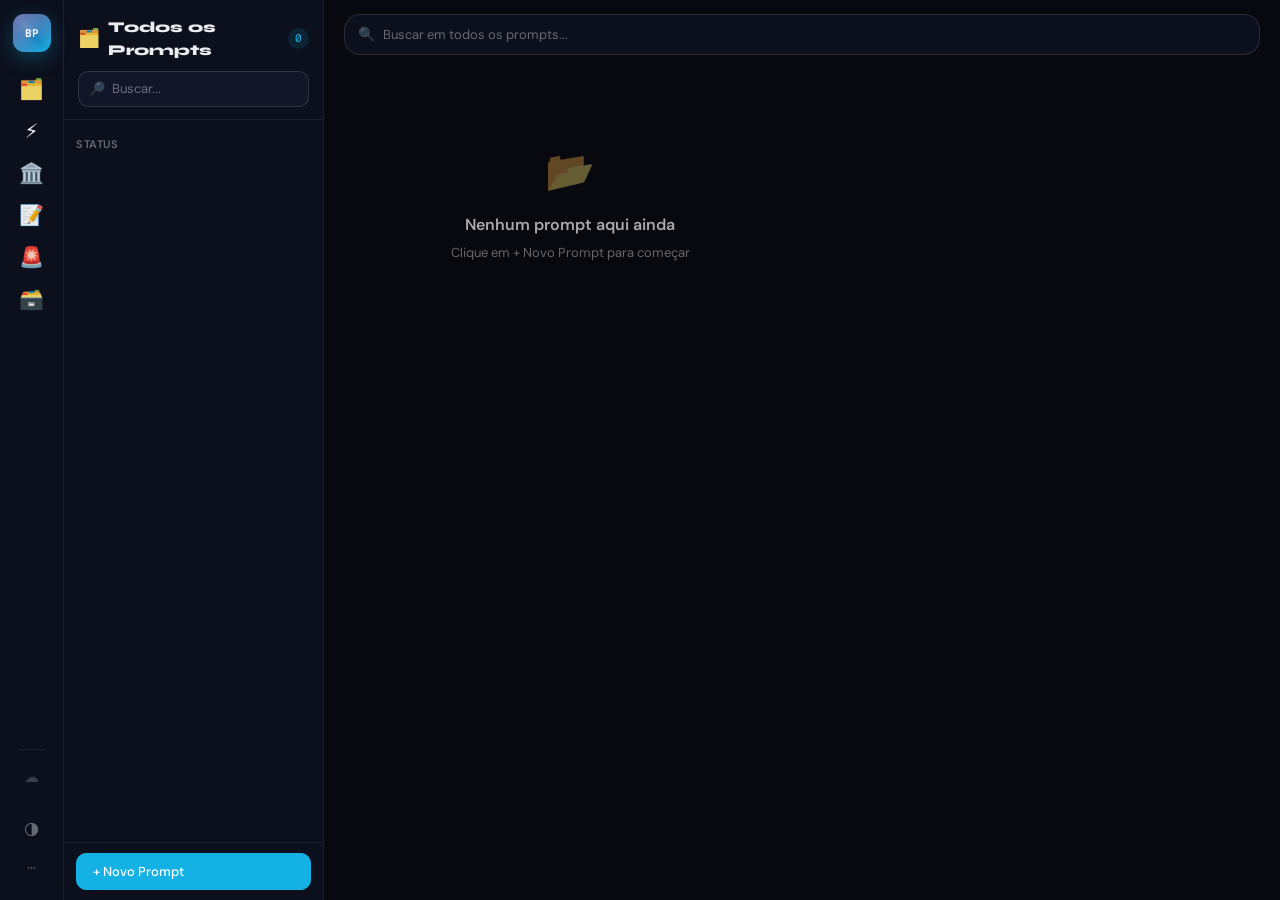
==== banco_prompts_v5 (3).html @ 43938a51 "fix: harden multi-sync flow and isolate provider failures" ====
<!DOCTYPE html>
<html lang="pt-BR" data-theme="dark">
<head>
  <meta charset="utf-8">
  <meta name="viewport" content="width=device-width, initial-scale=1">
  <title>Banco de Prompts TCE/RN</title>
  <link rel="preconnect" href="https://fonts.googleapis.com">
  <link href="https://fonts.googleapis.com/css2?family=Geist+Mono:wght@400;500;600&family=Syne:wght@700;800&family=DM+Sans:ital,wght@0,300;0,400;0,500;0,600;1,400&display=swap" rel="stylesheet">
  <script src="https://accounts.google.com/gsi/client" async defer></script>
  <style>
/* ══════════ TOKENS ══════════ */
:root {
  --bg0:#07090f; --bg1:#0c0f1c; --bg2:#111628; --bg3:#171d32; --bg4:#1d253d;
  --line:rgba(255,255,255,.07); --line2:rgba(255,255,255,.12);
  --blue:#14B2E4; --blue2:#0d8ab5; --blue-g:rgba(20,178,228,.15);
  --amber:#F5A623; --red:#FF4D5E; --green:#34d399; --purple:#a78bfa;
  --t1:rgba(255,255,255,.92); --t2:rgba(255,255,255,.65); --t3:rgba(255,255,255,.38);
  --r1:6px; --r2:10px; --r3:16px; --r4:22px;
  --mono:'Geist Mono',ui-monospace,monospace;
  --sans:'DM Sans',ui-sans-serif,system-ui,sans-serif;
  --display:'Syne','DM Sans',sans-serif;
  --dock-w:64px; --panel-w:260px;
  --sh1:0 2px 8px rgba(0,0,0,.4); --sh2:0 8px 28px rgba(0,0,0,.5); --sh3:0 20px 60px rgba(0,0,0,.6);
}
[data-theme="light"] {
  --bg0:#f0f3fa; --bg1:#ffffff; --bg2:#f5f7fd; --bg3:#eaeff8; --bg4:#dde4f2;
  --line:rgba(20,30,80,.08); --line2:rgba(20,30,80,.14);
  --t1:rgba(12,20,55,.92); --t2:rgba(12,20,55,.60); --t3:rgba(12,20,55,.35);
  --blue-g:rgba(20,178,228,.10);
  --sh1:0 2px 8px rgba(0,0,0,.08); --sh2:0 8px 28px rgba(0,0,0,.10); --sh3:0 20px 60px rgba(0,0,0,.14);
}
*,*::before,*::after{box-sizing:border-box;margin:0;padding:0;}
html,body{height:100%;overflow:hidden;}
body{font-family:var(--sans);color:var(--t1);background:var(--bg0);font-size:14px;line-height:1.5;}
button,input,textarea,select{font:inherit;color:inherit;background:none;border:none;outline:none;}
button{cursor:pointer;}
a{color:inherit;text-decoration:none;}
::-webkit-scrollbar{width:4px;height:4px;}
::-webkit-scrollbar-track{background:transparent;}
::-webkit-scrollbar-thumb{background:var(--line2);border-radius:99px;}

/* ══════════ APP SHELL ══════════ */
.app{display:grid;grid-template-columns:var(--dock-w) var(--panel-w) 1fr;height:100vh;}

/* ── DOCK ── */
.dock{background:var(--bg1);border-right:1px solid var(--line);display:flex;flex-direction:column;align-items:center;padding:14px 0 12px;gap:4px;z-index:10;}
.dock-logo{width:38px;height:38px;border-radius:11px;background:linear-gradient(145deg,#2D3489,#14B2E4);display:grid;place-items:center;margin-bottom:12px;flex-shrink:0;position:relative;overflow:hidden;box-shadow:0 6px 20px rgba(20,178,228,.3);}
.dock-logo::before{content:"";position:absolute;inset:-80%;background:conic-gradient(from 140deg,transparent 0%,rgba(255,255,255,.3) 50%,transparent 100%);animation:spin 7s linear infinite;}
.dock-logo span{position:relative;font-family:var(--mono);font-size:11px;font-weight:600;color:#fff;}
@keyframes spin{to{transform:rotate(360deg);}}
.dock-sep{width:28px;height:1px;background:var(--line);margin:6px 0;flex-shrink:0;}
.dock-item{width:42px;height:42px;border-radius:12px;display:grid;place-items:center;cursor:pointer;position:relative;font-size:20px;transition:background .15s;flex-shrink:0;border:1px solid transparent;user-select:none;}
.dock-item:hover{background:var(--bg3);}
.dock-item.active{background:var(--blue-g);border-color:rgba(20,178,228,.3);box-shadow:0 0 0 1px rgba(20,178,228,.15) inset;}
.dock-item .tooltip{position:absolute;left:calc(100% + 10px);top:50%;transform:translateY(-50%);background:var(--bg4);border:1px solid var(--line2);color:var(--t1);font-size:12px;padding:5px 10px;border-radius:var(--r2);white-space:nowrap;pointer-events:none;opacity:0;transition:opacity .15s;z-index:100;box-shadow:var(--sh2);}
.dock-item:hover .tooltip{opacity:1;}
.dock-bottom{margin-top:auto;display:flex;flex-direction:column;align-items:center;gap:4px;}
.dock-icon-btn{width:34px;height:34px;border-radius:9px;display:grid;place-items:center;font-size:15px;color:var(--t3);cursor:pointer;transition:color .15s,background .15s;border:1px solid transparent;user-select:none;position:relative;}
.dock-icon-btn:hover{color:var(--t1);background:var(--bg3);}
.dock-icon-btn .tooltip{position:absolute;left:calc(100% + 10px);top:50%;transform:translateY(-50%);background:var(--bg4);border:1px solid var(--line2);color:var(--t1);font-size:12px;padding:5px 10px;border-radius:var(--r2);white-space:nowrap;pointer-events:none;opacity:0;transition:opacity .15s;z-index:100;box-shadow:var(--sh2);}
.dock-icon-btn:hover .tooltip{opacity:1;}
#btnDriveSync[data-state="idle"]{color:var(--t3);}
#btnDriveSync[data-state="syncing"]{color:var(--amber);animation:pulse .8s ease-in-out infinite alternate;}
#btnDriveSync[data-state="ok"]{color:var(--green);}
#btnDriveSync[data-state="error"]{color:var(--red);}
#btnDriveSync[data-state="off"]{color:var(--t3);opacity:.5;}
@keyframes pulse{from{opacity:.5;}to{opacity:1;}}
.drive-status-bar{font-size:10px;color:var(--t3);text-align:center;font-family:var(--mono);min-height:14px;}

/* ── SIDE PANEL ── */
.side-panel{background:var(--bg1);border-right:1px solid var(--line);display:flex;flex-direction:column;overflow:hidden;}
.panel-head{padding:16px 14px 12px;border-bottom:1px solid var(--line);flex-shrink:0;}
.panel-cat-title{display:flex;align-items:center;gap:8px;margin-bottom:10px;}
.panel-cat-icon{font-size:18px;}
.panel-cat-name{font-family:var(--display);font-size:15px;font-weight:800;}
.panel-cat-count{font-family:var(--mono);font-size:11px;color:var(--blue);background:rgba(20,178,228,.12);padding:2px 7px;border-radius:99px;margin-left:auto;}
.panel-search{display:flex;align-items:center;gap:7px;padding:7px 10px;border-radius:var(--r2);border:1px solid var(--line2);background:var(--bg2);}
.panel-search:focus-within{border-color:rgba(20,178,228,.5);}
.panel-search input{width:100%;font-size:13px;}
.panel-search input::placeholder{color:var(--t3);}
.panel-body{flex:1;overflow-y:auto;padding:8px 10px 12px;display:flex;flex-direction:column;gap:4px;}
.panel-footer{padding:10px 12px;border-top:1px solid var(--line);display:flex;gap:8px;flex-shrink:0;}

/* Subcategory nav */
.subcat-nav{display:flex;flex-direction:column;gap:3px;}
.subcat-item{padding:8px 10px;border-radius:var(--r2);border:1px solid transparent;cursor:pointer;display:flex;align-items:center;justify-content:space-between;transition:background .12s,border-color .12s;font-size:13px;user-select:none;}
.subcat-item:hover{background:var(--bg3);}
.subcat-item.active{background:var(--blue-g);border-color:rgba(20,178,228,.35);}
.subcat-item-name{font-weight:500;}
.subcat-count{font-family:var(--mono);font-size:11px;color:var(--t3);}
.subcat-item.active .subcat-count{color:var(--blue);}

/* Filter section */
.filter-section{margin-top:8px;}
.filter-label{font-size:11px;font-weight:600;color:var(--t3);text-transform:uppercase;letter-spacing:.6px;margin-bottom:6px;padding:0 2px;}
.filter-chips{display:flex;flex-wrap:wrap;gap:4px;margin-bottom:8px;}
.chip{padding:3px 9px;border-radius:99px;font-size:11.5px;cursor:pointer;border:1px solid var(--line2);color:var(--t2);transition:all .12s;user-select:none;}
.chip:hover{border-color:var(--blue);color:var(--blue);}
.chip.active{background:var(--blue);border-color:var(--blue);color:#fff;}

/* ── MAIN ── */
.main{display:flex;flex-direction:column;overflow:hidden;background:var(--bg0);}
.main-header{padding:14px 20px 0;flex-shrink:0;}
.search-row{display:flex;align-items:center;gap:10px;margin-bottom:10px;}
.search-input-wrap{flex:1;display:flex;align-items:center;gap:8px;padding:9px 13px;border-radius:var(--r3);border:1px solid var(--line2);background:var(--bg1);}
.search-input-wrap:focus-within{border-color:rgba(20,178,228,.5);}
.search-input-wrap input{flex:1;font-size:13px;}
.search-input-wrap input::placeholder{color:var(--t3);}
.active-filter-bar{display:flex;flex-wrap:wrap;gap:6px;margin-bottom:8px;min-height:0;}
.active-filter-chip{display:flex;align-items:center;gap:5px;padding:3px 8px;border-radius:99px;font-size:12px;background:var(--blue-g);border:1px solid rgba(20,178,228,.3);color:var(--blue);}
.active-filter-chip button{background:none;border:none;color:var(--blue);cursor:pointer;font-size:14px;line-height:1;padding:0;}

/* ── PROMPT GRID ── */
.prompt-grid-wrap{flex:1;overflow-y:auto;padding:8px 20px 20px;}
.prompt-grid{display:grid;grid-template-columns:repeat(auto-fill,minmax(320px,1fr));gap:12px;align-content:start;}
.prompt-card{background:var(--bg1);border:1px solid var(--line);border-radius:var(--r3);padding:14px;display:flex;flex-direction:column;gap:8px;cursor:pointer;transition:border-color .15s,box-shadow .15s,transform .1s;}
.prompt-card:hover{border-color:var(--line2);box-shadow:var(--sh1);transform:translateY(-1px);}
.card-top{display:flex;align-items:flex-start;justify-content:space-between;gap:8px;}
.card-title{font-weight:600;font-size:13px;line-height:1.4;flex:1;}
.card-ai{font-size:10px;font-family:var(--mono);color:var(--t3);background:var(--bg3);padding:2px 6px;border-radius:4px;flex-shrink:0;}
.card-badges{display:flex;flex-wrap:wrap;gap:4px;}
.badge{display:inline-flex;align-items:center;gap:3px;padding:2px 7px;border-radius:99px;font-size:11px;font-weight:500;border:1px solid transparent;}
.badge-homologado{background:rgba(52,211,153,.12);border-color:rgba(52,211,153,.3);color:#34d399;}
.badge-teste{background:rgba(245,166,35,.12);border-color:rgba(245,166,35,.3);color:var(--amber);}
.badge-variante{background:rgba(167,139,250,.12);border-color:rgba(167,139,250,.3);color:var(--purple);}
.badge-arquivado{background:rgba(255,255,255,.05);border-color:var(--line2);color:var(--t3);}
.badge-formato{background:var(--bg3);border-color:var(--line2);color:var(--t2);}
.card-when{font-size:12px;color:var(--t2);line-height:1.45;display:-webkit-box;-webkit-line-clamp:2;-webkit-box-orient:vertical;overflow:hidden;}
.card-tags{display:flex;flex-wrap:wrap;gap:4px;}
.tag{font-size:11px;color:var(--t3);background:var(--bg2);border:1px solid var(--line);padding:1px 7px;border-radius:99px;}
.card-actions{display:flex;gap:6px;margin-top:2px;}
.card-btn{padding:5px 10px;border-radius:var(--r1);font-size:12px;border:1px solid var(--line2);color:var(--t2);transition:all .12s;}
.card-btn:hover{background:var(--bg3);color:var(--t1);}
.card-btn.primary{background:var(--blue-g);border-color:rgba(20,178,228,.4);color:var(--blue);}
.card-btn.primary:hover{background:rgba(20,178,228,.25);}

/* empty states */
.empty-state{display:flex;flex-direction:column;align-items:center;justify-content:center;padding:60px 20px;text-align:center;color:var(--t3);}
.empty-icon{font-size:40px;margin-bottom:12px;}
.empty-title{font-size:16px;font-weight:600;color:var(--t2);margin-bottom:6px;}
.empty-sub{font-size:13px;}

/* ── DRAWER (prompt detail) ── */
.drawer-overlay{display:none;position:fixed;inset:0;z-index:300;background:rgba(0,0,0,.4);backdrop-filter:blur(2px);}
.drawer-overlay.open{display:flex;justify-content:flex-end;}
.drawer{width:min(640px,90vw);height:100%;background:var(--bg1);border-left:1px solid var(--line2);display:flex;flex-direction:column;box-shadow:var(--sh3);overflow:hidden;}
.drawer-head{padding:18px 20px 14px;border-bottom:1px solid var(--line);flex-shrink:0;}
.drawer-head-top{display:flex;align-items:center;justify-content:space-between;gap:10px;margin-bottom:10px;}
.drawer-title{font-family:var(--display);font-size:16px;font-weight:800;line-height:1.3;flex:1;}
.drawer-close{width:32px;height:32px;border-radius:8px;display:grid;place-items:center;color:var(--t3);font-size:18px;flex-shrink:0;}
.drawer-close:hover{background:var(--bg3);color:var(--t1);}
.drawer-meta{display:flex;flex-wrap:wrap;gap:5px;}
.drawer-body{flex:1;overflow-y:auto;padding:20px;}
.drawer-text{font-size:13px;line-height:1.75;white-space:pre-wrap;font-family:var(--mono);background:var(--bg2);border:1px solid var(--line);border-radius:var(--r2);padding:14px;color:var(--t1);}
.drawer-section-label{font-size:11px;font-weight:600;color:var(--t3);text-transform:uppercase;letter-spacing:.6px;margin:16px 0 6px;}
.drawer-info-row{display:flex;align-items:baseline;gap:10px;font-size:13px;padding:5px 0;border-bottom:1px solid var(--line);}
.drawer-info-label{color:var(--t3);width:120px;flex-shrink:0;font-size:12px;}
.drawer-info-val{color:var(--t2);}
.drawer-footer{padding:14px 20px;border-top:1px solid var(--line);display:flex;gap:8px;flex-shrink:0;}

/* ── MODAL (prompt editor) ── */
.modal-overlay{display:none;position:fixed;inset:0;z-index:400;background:rgba(0,0,0,.6);backdrop-filter:blur(4px);align-items:center;justify-content:center;}
.modal-overlay.show{display:flex;}
.modal{background:var(--bg2);border:1px solid var(--line2);border-radius:var(--r4);width:min(700px,95vw);max-height:90vh;display:flex;flex-direction:column;box-shadow:var(--sh3);}
.modal-head{padding:20px 22px 14px;border-bottom:1px solid var(--line);flex-shrink:0;display:flex;align-items:center;justify-content:space-between;}
.modal-head h2{font-family:var(--display);font-size:16px;font-weight:800;}
.modal-body{flex:1;overflow-y:auto;padding:20px 22px;}
.modal-footer{padding:14px 22px;border-top:1px solid var(--line);display:flex;gap:8px;justify-content:flex-end;flex-shrink:0;}
.field{margin-bottom:16px;}
.field label{display:block;font-size:12px;font-weight:600;color:var(--t2);margin-bottom:6px;}
.field input[type=text],.field textarea,.field select{width:100%;padding:9px 12px;border-radius:var(--r2);border:1px solid var(--line2);background:var(--bg3);color:var(--t1);font-size:13px;transition:border-color .15s;}
.field input[type=text]:focus,.field textarea:focus,.field select:focus{border-color:rgba(20,178,228,.5);outline:none;}
.field textarea{resize:vertical;min-height:160px;font-family:var(--mono);line-height:1.65;}
.field-row{display:grid;grid-template-columns:1fr 1fr;gap:12px;}
.field-row3{display:grid;grid-template-columns:1fr 1fr 1fr;gap:12px;}
.field select{appearance:auto;}
.hint{font-size:11px;color:var(--t3);margin-top:4px;}

/* ── DRIVE MODAL ── */
.drive-modal{background:var(--bg2);border:1px solid var(--line2);border-radius:var(--r4);padding:28px;width:min(500px,90vw);box-shadow:var(--sh3);}
.drive-modal h2{font-family:var(--display);font-size:17px;font-weight:800;margin-bottom:8px;}
.drive-modal p{font-size:13px;color:var(--t2);margin-bottom:14px;line-height:1.6;}
.drive-modal p a{color:var(--blue);text-decoration:underline;}
.drive-modal label{font-size:12px;font-weight:600;color:var(--t2);display:block;margin-bottom:6px;}
.drive-modal input[type=text]{width:100%;padding:9px 12px;border-radius:var(--r2);border:1px solid var(--line2);background:var(--bg3);color:var(--t1);font-size:13px;font-family:var(--mono);}
.drive-modal input[type=text]:focus{border-color:rgba(20,178,228,.5);outline:none;}
.drive-modal-actions{display:flex;gap:8px;margin-top:18px;justify-content:flex-end;}

/* ── BUTTONS ── */
.btn{display:inline-flex;align-items:center;gap:6px;padding:8px 16px;border-radius:var(--r2);font-size:13px;font-weight:500;border:1px solid transparent;transition:all .15s;cursor:pointer;}
.btn.primary{background:var(--blue);color:#fff;border-color:var(--blue);}
.btn.primary:hover{background:var(--blue2);}
.btn.ghost{border-color:var(--line2);color:var(--t2);}
.btn.ghost:hover{background:var(--bg3);color:var(--t1);}
.btn.danger{border-color:rgba(255,77,94,.4);color:var(--red);}
.btn.danger:hover{background:rgba(255,77,94,.1);}
.btn.sm{padding:5px 11px;font-size:12px;}
.btn.icon{padding:6px;border-radius:var(--r1);}

/* ── TOASTS ── */
#toasts{position:fixed;bottom:20px;left:50%;transform:translateX(-50%);z-index:999;display:flex;flex-direction:column;gap:8px;align-items:center;}
.toast-item{background:var(--bg4);border:1px solid var(--line2);color:var(--t1);padding:9px 18px;border-radius:var(--r3);font-size:13px;box-shadow:var(--sh2);transition:opacity .3s;white-space:nowrap;}
  </style>
</head>
<body>

<div id="toasts"></div>

<div class="app">
  <!-- ══ DOCK ══ -->
  <nav class="dock">
    <div class="dock-logo"><span>BP</span></div>
    <div id="dockCats"></div>
    <div class="dock-bottom">
      <div class="dock-sep"></div>
      <div class="dock-icon-btn" id="btnDriveSync" data-state="off">
        ☁️
        <div class="tooltip" id="driveSyncTooltip">Configurar / Sincronizar</div>
      </div>
      <div class="drive-status-bar" id="driveStatusBar"></div>
      <div class="dock-icon-btn" id="btnTheme">
        🌗<div class="tooltip">Alternar tema</div>
      </div>
      <div class="dock-icon-btn" id="btnDataMenu" style="position:relative;">
        ···<div class="tooltip">Dados</div>
        <div id="dataMenu" style="display:none;position:fixed;left:calc(var(--dock-w) + 6px);bottom:16px;background:var(--bg4);border:1px solid var(--line2);border-radius:var(--r3);box-shadow:var(--sh3);padding:6px;z-index:200;min-width:170px;flex-direction:column;gap:2px;">
          <button class="data-menu-item" id="btnSyncSettings" style="display:flex;align-items:center;gap:8px;width:100%;padding:8px 10px;border-radius:var(--r1);font-size:13px;color:var(--t2);transition:background .12s;">☁️ Configurar syncs</button>
          <button class="data-menu-item" id="btnExport" style="display:flex;align-items:center;gap:8px;width:100%;padding:8px 10px;border-radius:var(--r1);font-size:13px;color:var(--t2);transition:background .12s;">⬇️ Exportar JSON</button>
          <button class="data-menu-item" id="btnImport" style="display:flex;align-items:center;gap:8px;width:100%;padding:8px 10px;border-radius:var(--r1);font-size:13px;color:var(--t2);transition:background .12s;">⬆️ Importar JSON</button>
        </div>
      </div>
      <input id="importFile" type="file" accept="application/json" style="display:none;">
    </div>
  </nav>

  <!-- ══ SIDE PANEL ══ -->
  <aside class="side-panel">
    <div class="panel-head">
      <div class="panel-cat-title">
        <span class="panel-cat-icon" id="panelCatIcon">📌</span>
        <span class="panel-cat-name" id="panelCatName">Fixadas</span>
        <span class="panel-cat-count" id="panelCatCount">0</span>
      </div>
      <div class="panel-search">
        <span style="color:var(--t3);font-size:13px;">🔎</span>
        <input id="sideSearch" placeholder="Buscar..." autocomplete="off">
      </div>
    </div>
    <div class="panel-body" id="panelBody"></div>
    <div class="panel-footer" id="panelFooter">
      <button class="btn primary" id="btnNewPrompt" style="flex:1;">+ Novo Prompt</button>
    </div>
  </aside>

  <!-- ══ MAIN ══ -->
  <main class="main">
    <div class="main-header">
      <div class="search-row">
        <div class="search-input-wrap">
          <span style="color:var(--t3);">🔍</span>
          <input id="globalSearch" placeholder="Buscar em todos os prompts...">
        </div>
        <button class="btn ghost sm" id="btnClearFilters" style="display:none;">✕ Limpar</button>
      </div>
      <div class="active-filter-bar" id="activeFilterBar"></div>
    </div>
    <div class="prompt-grid-wrap">
      <div class="prompt-grid" id="promptGrid"></div>
    </div>
  </main>
</div>

<!-- ══ PROMPT DETAIL DRAWER ══ -->
<div class="drawer-overlay" id="drawerOverlay">
  <div class="drawer" id="promptDrawer">
    <div class="drawer-head">
      <div class="drawer-head-top">
        <div class="drawer-title" id="drawerTitle"></div>
        <button class="drawer-close" id="btnCloseDrawer">✕</button>
      </div>
      <div class="drawer-meta" id="drawerMeta"></div>
    </div>
    <div class="drawer-body" id="drawerBody"></div>
    <div class="drawer-footer" id="drawerFooter"></div>
  </div>
</div>

<!-- ══ PROMPT EDITOR MODAL ══ -->
<div class="modal-overlay" id="editorOverlay">
  <div class="modal">
    <div class="modal-head">
      <h2 id="editorTitle">Novo Prompt</h2>
      <button class="btn ghost icon" id="btnCloseEditor">✕</button>
    </div>
    <div class="modal-body">
      <div class="field">
        <label>Título *</label>
        <input type="text" id="e_title" placeholder="Título do prompt">
      </div>
      <div class="field">
        <label>Texto do Prompt *</label>
        <textarea id="e_text" placeholder="Cole ou escreva o prompt aqui..."></textarea>
      </div>
      <div class="field-row">
        <div class="field">
          <label>Categoria</label>
          <select id="e_categoria"></select>
        </div>
        <div class="field">
          <label>Subcategoria</label>
          <select id="e_subcategoria">
            <option value="">— Nenhuma —</option>
            <option value="eixo1">Eixo 1 – Qualidade de Segurado</option>
            <option value="eixo3">Eixo 3 – Preenchimento dos Requisitos</option>
            <option value="eixo4">Eixo 4 – Composição e Cálculo</option>
            <option value="eixo5">Eixo 5 – Implantação</option>
          </select>
        </div>
      </div>
      <div class="field-row">
        <div class="field">
          <label>Formato</label>
          <select id="e_formato">
            <option value="">— Sem formato —</option>
            <option value="compacto">⚡ Compacto</option>
            <option value="mestre">🧠 Mestre</option>
            <option value="paragrafo">✍️ Parágrafo</option>
            <option value="pente-fino">🔬 Pente-fino</option>
            <option value="redacao-final">📄 Redação Final</option>
            <option value="checklist">☑️ Checklist</option>
          </select>
        </div>
        <div class="field">
          <label>Status</label>
          <select id="e_status">
            <option value="teste">🧪 Em teste</option>
            <option value="homologado">✅ Homologado</option>
            <option value="variante">🔁 Variante</option>
            <option value="arquivado">🗃️ Arquivado</option>
          </select>
        </div>
        <div class="field">
          <label>IA</label>
          <select id="e_ai">
            <option value="">— Todos —</option>
            <option value="gpt">GPT</option>
            <option value="gemini">Gemini</option>
            <option value="claude">Claude</option>
          </select>
        </div>
      </div>
      <div class="field">
        <label>Tags <span style="font-weight:400;color:var(--t3)">(separadas por vírgula)</span></label>
        <input type="text" id="e_tags" placeholder="Eixo1, Compacto, Triagem...">
      </div>
      <div class="field">
        <label>Quando usar</label>
        <input type="text" id="e_quando" placeholder="Ex.: Primeira leitura do processo, diagnóstico rápido">
      </div>
      <div class="field">
        <label>Não usar quando</label>
        <input type="text" id="e_nao_quando" placeholder="Ex.: Processo já analisado, segunda instância">
      </div>
      <div class="field">
        <label>Saída esperada</label>
        <input type="text" id="e_saida" placeholder="Ex.: 3 parágrafos técnicos, checklist de itens">
      </div>
      <div class="field">
        <label>Nota interna</label>
        <input type="text" id="e_note" placeholder="Notas, observações de uso...">
      </div>
    </div>
    <div class="modal-footer">
      <button class="btn danger" id="btnDeletePrompt" style="display:none;margin-right:auto;">🗑️ Excluir</button>
      <button class="btn ghost" id="btnCancelEditor">Cancelar</button>
      <button class="btn primary" id="btnSavePrompt">Salvar Prompt</button>
    </div>
  </div>
</div>

<!-- ══ SYNC SETUP MODAL ══ -->
<div class="modal-overlay" id="driveSetupModal">
  <div class="drive-modal" style="width:min(700px,94vw);max-height:86vh;overflow:auto;">
    <h2>☁️ Configurar sincronizações</h2>
    <p>O app sempre salva localmente no navegador (<code style="font-family:var(--mono);font-size:12px;background:var(--bg3);padding:1px 5px;border-radius:4px;">localStorage</code>). Aqui você pode ativar também Google Drive e/ou Cloudflare KV.</p>

    <div style="border:1px solid var(--line2);border-radius:12px;padding:12px 14px;margin-bottom:12px;">
      <div style="font-weight:700;margin-bottom:4px;">💾 Local</div>
      <div style="font-size:12px;color:var(--t2);">Sempre ativo. Exportar/Importar JSON continua disponível no menu de dados.</div>
    </div>

    <div style="border:1px solid var(--line2);border-radius:12px;padding:12px 14px;margin-bottom:12px;">
      <div style="font-weight:700;margin-bottom:6px;">🟡 Google Drive</div>
      <div style="font-size:12px;color:var(--t2);line-height:1.5;margin-bottom:8px;">Configure o <strong>Client ID</strong> do Google Cloud para sync no arquivo <code style="font-family:var(--mono);font-size:11px;">banco_prompts.json</code>.</div>
      <label for="driveClientIdInput">Client ID</label>
      <input type="text" id="driveClientIdInput" placeholder="xxxxxx.apps.googleusercontent.com" autocomplete="off" spellcheck="false">
      <div style="display:flex;justify-content:flex-end;margin-top:8px;">
        <button class="btn danger" id="btnDriveSetupDisconnect" style="display:none;">Desconectar Google</button>
      </div>
    </div>

    <div style="border:1px solid var(--line2);border-radius:12px;padding:12px 14px;">
      <div style="font-weight:700;margin-bottom:6px;">🟠 Cloudflare KV</div>
      <div style="font-size:12px;color:var(--t2);line-height:1.5;margin-bottom:8px;">Informe a URL do Worker (<code style="font-family:var(--mono);font-size:11px;">GET/POST /sync</code>) e o token Bearer.</div>
      <label for="cfSyncUrlInput">URL do Worker</label>
      <input type="text" id="cfSyncUrlInput" placeholder="https://seu-worker.workers.dev/sync" autocomplete="off" spellcheck="false">
      <label for="cfSyncTokenInput" style="margin-top:10px;">Token (Bearer)</label>
      <input type="text" id="cfSyncTokenInput" placeholder="seu-token" autocomplete="off" spellcheck="false">
      <div style="display:flex;justify-content:flex-end;margin-top:8px;">
        <button class="btn danger" id="btnCfSetupDisconnect" style="display:none;">Desconectar Cloudflare</button>
      </div>
    </div>

    <div id="driveSetupError" style="color:var(--red);font-size:12px;margin-top:10px;min-height:18px;"></div>
    <div class="drive-modal-actions">
      <button class="btn ghost" id="btnDriveSetupClose">Fechar</button>
      <button class="btn primary" id="btnDriveSetupSave">Salvar configurações</button>
    </div>
  </div>
</div>

<!-- ══ EMBEDDED DATA (kept empty for fresh start) ══ -->
<script id="embeddedData" type="application/json">{}</script>

<script>
/* ═══════════════════════════════════════════
   BANCO DE PROMPTS v5 — TCE/RN
═══════════════════════════════════════════ */

// ── Config ──
const LS_KEY_V3 = "bancoPrompts_v3";
const LS_KEY_V2 = "bancoPrompts_v2";

const CATS = [
  { id:"todos",       name:"Todos os Prompts",   icon:"🗂️", desc:"Todos os prompts em um lugar" },
  { id:"analise",     name:"Análise por Eixo",   icon:"⚡", desc:"Análise detalhada por eixo" },
  { id:"geral",       name:"Análise",             icon:"🏛️", desc:"Análise geral de processos" },
  { id:"informacao",  name:"Informação Técnica",  icon:"📝", desc:"Templates e prompts para redação de IT" },
  { id:"especiais",   name:"Casos Especiais",     icon:"🚨", desc:"Cenários específicos e exceções" },
  { id:"arquivados",  name:"Arquivados",          icon:"🗃️", desc:"Prompts antigos ou substituídos" },
];

const SUBCATS = [
  { id:"eixo1", name:"Eixo 1", desc:"Qualidade de Segurado do RPPS" },
  { id:"eixo3", name:"Eixo 3", desc:"Requisitos / Tempo / Compensação" },
  { id:"eixo4", name:"Eixo 4", desc:"Composição e Cálculo do Benefício" },
  { id:"eixo5", name:"Eixo 5", desc:"Implantação do Benefício" },
];

const FORMATO_LABELS = {
  "compacto":"⚡ Compacto","mestre":"🧠 Mestre","paragrafo":"✍️ Parágrafo",
  "pente-fino":"🔬 Pente-fino","redacao-final":"📄 Redação Final","checklist":"☑️ Checklist"
};
const STATUS_LABELS = {
  "homologado":"✅ Homologado","teste":"🧪 Em teste","variante":"🔁 Variante","arquivado":"🗃️ Arquivado"
};

// ── Utils ──
const $ = (s,r=document) => r.querySelector(s);
const uid = () => Math.random().toString(16).slice(2)+"-"+Date.now().toString(16);
const nowISO = () => new Date().toISOString();
const esc = s => String(s??"").replaceAll("&","&amp;").replaceAll("<","&lt;").replaceAll(">","&gt;").replaceAll('"',"&quot;");
const parseTags = s => (s||"").split(",").map(t=>t.trim()).filter(Boolean);
const fmt = iso => { try{ return new Date(iso).toLocaleString("pt-BR",{dateStyle:"short",timeStyle:"short"}); }catch(e){ return "—"; }};
const norm = t => { if(!t) return ""; return t.replace(/\r\n/g,"\n").replace(/\r/g,"\n").trim(); };

function toast(msg, dur=2600){
  const el=document.createElement("div"); el.className="toast-item"; el.textContent=msg;
  $("#toasts").appendChild(el);
  setTimeout(()=>el.style.opacity="0", dur-300);
  setTimeout(()=>el.remove(), dur);
}

// ── Migration: v2 → v3 ──
function inferMeta(matrixName="", promptTitle="") {
  const text = (matrixName+" "+promptTitle).toLowerCase();
  let categoria = "analise", subcategoria = "";
  
  if (/diligên|pós.diligên|pos.diligen|reanáli|pós.juntada|pos.juntada/i.test(text))
    { categoria="diligencias"; }
  else if (/triagem|compacto|rápida|contextualiz|visão geral|leitura/i.test(text))
    { categoria="triagem"; }
  else if (/eixo.?1|qualidade de segurado/i.test(text))
    { categoria="analise"; subcategoria="eixo1"; }
  else if (/eixo.?3|requisito|tempo de contribu|compensaç|aposentadoria vol|compulsória|invalidez/i.test(text))
    { categoria="analise"; subcategoria="eixo3"; }
  else if (/eixo.?4|composiç|cálculo|integralidade|média.*10\.887|10\.887|vantagem transit|incorporaç/i.test(text))
    { categoria="analise"; subcategoria="eixo4"; }
  else if (/eixo.?5|implantaç/i.test(text))
    { categoria="analise"; subcategoria="eixo5"; }

  let formato = "";
  if (/compacto/i.test(text)) formato="compacto";
  else if (/mestre/i.test(text)) formato="mestre";
  else if (/pente.fino/i.test(text)) formato="pente-fino";
  else if (/parágrafo|3 parágrafos/i.test(text)) formato="paragrafo";
  else if (/redaç/i.test(text)) formato="redacao-final";
  else if (/checklist/i.test(text)) formato="checklist";

  return { categoria, subcategoria, formato };
}

function migrateV2toV3(v2) {
  const prompts = [];
  const seen = new Set();
  for (const cat of (v2.categories||[])) {
    const ais = Array.isArray(cat.ais)&&cat.ais.length ? cat.ais : ["gpt"];
    if (cat.type==="work") {
      for (const mx of (cat.matrices||[])) {
        for (const ai of ais) {
          for (const p of (mx.prompts?.[ai]||[])) {
            if (!seen.has(p.id)) {
              seen.add(p.id);
              const meta = inferMeta(mx.name, p.title);
              prompts.push({
                id: p.id||uid(),
                title: p.title||"Sem título",
                text: p.text||"",
                tags: Array.isArray(p.tags)?p.tags:[],
                note: p.note||"",
                ai: ai,
                categoria: meta.categoria,
                subcategoria: meta.subcategoria,
                formato: meta.formato,
                status: "teste",
                quandoUsar: "",
                naoUsarQuando: "",
                saidaEsperada: "",
                createdAt: p.updatedAt||nowISO(),
                updatedAt: p.updatedAt||nowISO(),
              });
            }
          }
        }
      }
    } else {
      for (const ai of ais) {
        for (const p of (cat.prompts?.[ai]||[])) {
          if (!seen.has(p.id)) {
            seen.add(p.id);
            const meta = inferMeta(cat.name, p.title);
            prompts.push({
              id: p.id||uid(),
              title: p.title||"Sem título",
              text: p.text||"",
              tags: Array.isArray(p.tags)?p.tags:[],
              note: p.note||"",
              ai: ai,
              categoria: meta.categoria,
              subcategoria: meta.subcategoria,
              formato: meta.formato,
              status: "teste",
              quandoUsar: "",
              naoUsarQuando: "",
              saidaEsperada: "",
              createdAt: p.updatedAt||nowISO(),
              updatedAt: p.updatedAt||nowISO(),
            });
          }
        }
      }
    }
  }
  return { version:3, createdAt:v2.createdAt||nowISO(), updatedAt:nowISO(), prompts };
}

function defaultData() {
  return { version:3, createdAt:nowISO(), updatedAt:nowISO(), prompts:[] };
}

function load() {
  // Try v3
  try {
    const r=localStorage.getItem(LS_KEY_V3);
    if(r){ const d=JSON.parse(r); if(d?.version===3&&Array.isArray(d.prompts)) return d; }
  } catch(e){}
  // Try v2 → migrate
  try {
    const r=localStorage.getItem(LS_KEY_V2);
    if(r){ const d=JSON.parse(r); if(d?.version===2&&Array.isArray(d.categories)) { toast("Dados migrados para v5 ✅"); return migrateV2toV3(d); } }
  } catch(e){}
  return defaultData();
}

function save(d) {
  d.updatedAt=nowISO();
  localStorage.setItem(LS_KEY_V3,JSON.stringify(d,null,2));
}

let data = load();
try { save(data); } catch(e){}

// ── State ──
let S = {
  cat: "fixadas",
  subcat: "",         // for analise
  filterFormato: "",
  filterStatus: "",
  filterTags: [],
  search: "",
  sideSearch: "",
  openPromptId: null,
  editingId: null,
};

// ── Theme ──
const getTheme = () => localStorage.getItem("bpTheme")==="light"?"light":"dark";
const setTheme = t => { localStorage.setItem("bpTheme",t); document.documentElement.setAttribute("data-theme",t); };
document.documentElement.setAttribute("data-theme", getTheme());

// ── Selectors ──
function allPrompts() { return data.prompts||[]; }
function promptsForCat(cat) {
  if(cat==="todos") return allPrompts();
  return allPrompts().filter(p => {
    if(cat==="analise") return p.categoria==="analise";
    return p.categoria===cat;
  });
}
function filteredPrompts() {
  let ps = promptsForCat(S.cat);
  if(S.cat==="analise"&&S.subcat) ps=ps.filter(p=>p.subcategoria===S.subcat);
  const q=(S.search||S.sideSearch).trim().toLowerCase();
  if(q) ps=ps.filter(p=>[p.title,p.text,...(p.tags||[]),p.quandoUsar,p.nota].filter(Boolean).join(" ").toLowerCase().includes(q));
  if(S.filterFormato) ps=ps.filter(p=>p.formato===S.filterFormato);
  if(S.filterStatus) ps=ps.filter(p=>p.status===S.filterStatus);
  if(S.filterTags.length) ps=ps.filter(p=>S.filterTags.every(ft=>(p.tags||[]).map(t=>t.toLowerCase()).includes(ft.toLowerCase())));
  return ps;
}
function hasActiveFilters() {
  return S.search||S.sideSearch||S.filterFormato||S.filterStatus||S.filterTags.length;
}

// ── Render ──
function render() { renderDock(); renderSidePanel(); renderMain(); }

function renderDock() {
  const el=$("#dockCats"); el.innerHTML="";
  CATS.forEach(cat=>{
    const d=document.createElement("div");
    d.className="dock-item"+(S.cat===cat.id?" active":"");
    const count=promptsForCat(cat.id).length;
    d.innerHTML=`${cat.icon}<div class="tooltip">${esc(cat.name)} (${count})</div>`;
    d.addEventListener("click",()=>{
      S.cat=cat.id; S.subcat=""; S.sideSearch=""; S.search="";
      S.filterFormato=""; S.filterStatus=""; S.filterTags=[];
      $("#sideSearch").value=""; $("#globalSearch").value="";
      render();
    });
    el.appendChild(d);
  });
}

function renderSidePanel() {
  const cat=CATS.find(c=>c.id===S.cat)||CATS[0];
  $("#panelCatIcon").textContent=cat.icon;
  $("#panelCatName").textContent=cat.name;
  const total=promptsForCat(S.cat).length;
  $("#panelCatCount").textContent=total;

  const body=$("#panelBody");
  body.innerHTML="";

  // Subcategory nav for analise
  if(S.cat==="analise") {
    const nav=document.createElement("div"); nav.className="subcat-nav";
    // "All" option
    const allItem=document.createElement("div");
    allItem.className="subcat-item"+(S.subcat===""?" active":"");
    const allCount=promptsForCat("analise").length;
    allItem.innerHTML=`<span class="subcat-item-name">🏛️ Todos os Eixos</span><span class="subcat-count">${allCount}</span>`;
    allItem.addEventListener("click",()=>{ S.subcat=""; renderSidePanel(); renderMain(); });
    nav.appendChild(allItem);
    
    SUBCATS.forEach(sc=>{
      const count=allPrompts().filter(p=>p.categoria==="analise"&&p.subcategoria===sc.id).length;
      const item=document.createElement("div");
      item.className="subcat-item"+(S.subcat===sc.id?" active":"");
      item.innerHTML=`<span class="subcat-item-name">${esc(sc.name)}</span><span class="subcat-count">${count}</span>`;
      item.addEventListener("click",()=>{ S.subcat=sc.id; renderSidePanel(); renderMain(); });
      nav.appendChild(item);
    });
    body.appendChild(nav);
    
    const sep=document.createElement("div"); sep.style.cssText="height:1px;background:var(--line);margin:10px 0;";
    body.appendChild(sep);
  }

  // Formato filter
  const formatosUsed=[...new Set(promptsForCat(S.cat).map(p=>p.formato).filter(Boolean))];
  if(formatosUsed.length) {
    const fl=document.createElement("div"); fl.className="filter-section";
    fl.innerHTML=`<div class="filter-label">Formato</div><div class="filter-chips" id="formatoChips"></div>`;
    body.appendChild(fl);
    const chips=fl.querySelector("#formatoChips");
    formatosUsed.forEach(f=>{
      const c=document.createElement("span");
      c.className="chip"+(S.filterFormato===f?" active":"");
      c.textContent=FORMATO_LABELS[f]||f;
      c.addEventListener("click",()=>{ S.filterFormato=S.filterFormato===f?"":f; renderSidePanel(); renderMain(); });
      chips.appendChild(c);
    });
  }

  // Status filter
  const fl2=document.createElement("div"); fl2.className="filter-section";
  fl2.innerHTML=`<div class="filter-label">Status</div><div class="filter-chips" id="statusChips"></div>`;
  body.appendChild(fl2);
  const statusUsed=[...new Set(promptsForCat(S.cat).map(p=>p.status||"teste").filter(Boolean))];
  const chips2=fl2.querySelector("#statusChips");
  statusUsed.forEach(st=>{
    const c=document.createElement("span");
    c.className="chip"+(S.filterStatus===st?" active":"");
    c.textContent=STATUS_LABELS[st]||st;
    c.addEventListener("click",()=>{ S.filterStatus=S.filterStatus===st?"":st; renderSidePanel(); renderMain(); });
    chips2.appendChild(c);
  });

  // AI filter
  const aisUsed=[...new Set(promptsForCat(S.cat).map(p=>p.ai).filter(Boolean))];
  if(aisUsed.length>1){
    const fl3=document.createElement("div"); fl3.className="filter-section";
    fl3.innerHTML=`<div class="filter-label">IA</div><div class="filter-chips" id="aiChips"></div>`;
    body.appendChild(fl3);
    const chips3=fl3.querySelector("#aiChips");
    aisUsed.forEach(ai=>{
      const c=document.createElement("span");
      c.className="chip"+(S.filterTags.includes(ai)?" active":"");
      c.textContent=ai.charAt(0).toUpperCase()+ai.slice(1);
      c.addEventListener("click",()=>{
        S.filterTags=S.filterTags.includes(ai)?S.filterTags.filter(t=>t!==ai):[...S.filterTags,ai];
        renderSidePanel(); renderMain();
      });
      chips3.appendChild(c);
    });
  }

  // Popular tags
  const tagCounts={};
  promptsForCat(S.cat).forEach(p=>(p.tags||[]).forEach(t=>{ tagCounts[t]=(tagCounts[t]||0)+1; }));
  const topTags=Object.entries(tagCounts).sort((a,b)=>b[1]-a[1]).slice(0,12).map(([t])=>t);
  if(topTags.length){
    const fl4=document.createElement("div"); fl4.className="filter-section";
    fl4.innerHTML=`<div class="filter-label">Tags</div><div class="filter-chips" id="tagChips"></div>`;
    body.appendChild(fl4);
    const chips4=fl4.querySelector("#tagChips");
    topTags.forEach(tag=>{
      const c=document.createElement("span");
      c.className="chip"+(S.filterTags.includes(tag)?" active":"");
      c.textContent="#"+tag;
      c.addEventListener("click",()=>{
        S.filterTags=S.filterTags.includes(tag)?S.filterTags.filter(t=>t!==tag):[...S.filterTags,tag];
        renderSidePanel(); renderMain();
      });
      chips4.appendChild(c);
    });
  }
}

function renderMain() {
  // Active filter bar
  const bar=$("#activeFilterBar"); bar.innerHTML="";
  const addChip=(label,onRemove)=>{
    const c=document.createElement("div"); c.className="active-filter-chip";
    c.innerHTML=`${esc(label)}<button title="Remover">×</button>`;
    c.querySelector("button").addEventListener("click",onRemove);
    bar.appendChild(c);
  };
  if(S.search) addChip(`"${S.search}"`,()=>{ S.search=""; $("#globalSearch").value=""; renderMain(); });
  if(S.filterFormato) addChip(FORMATO_LABELS[S.filterFormato]||S.filterFormato,()=>{ S.filterFormato=""; renderSidePanel(); renderMain(); });
  if(S.filterStatus) addChip(STATUS_LABELS[S.filterStatus]||S.filterStatus,()=>{ S.filterStatus=""; renderSidePanel(); renderMain(); });
  S.filterTags.forEach(t=>addChip("#"+t,()=>{ S.filterTags=S.filterTags.filter(ft=>ft!==t); renderSidePanel(); renderMain(); }));

  // Clear button visibility
  $("#btnClearFilters").style.display=hasActiveFilters()?"":"none";

  // Grid
  const grid=$("#promptGrid"); grid.innerHTML="";
  const ps=filteredPrompts();

  if(!ps.length){
    const e=document.createElement("div"); e.className="empty-state";
    const catObj=CATS.find(c=>c.id===S.cat);
    e.innerHTML=`<div class="empty-icon">${catObj?.icon||"📂"}</div><div class="empty-title">${hasActiveFilters()?"Nenhum resultado":"Nenhum prompt aqui ainda"}</div><div class="empty-sub">${hasActiveFilters()?"Tente limpar os filtros":"Clique em + Novo Prompt para começar"}</div>`;
    grid.appendChild(e);
    return;
  }

  ps.forEach(p=>grid.appendChild(buildCard(p)));
}

function buildCard(p) {
  const card=document.createElement("div"); card.className="prompt-card";
  const statusClass="badge-"+(p.status||"teste");
  const statusLabel=STATUS_LABELS[p.status||"teste"]||p.status;
  const formatoLabel=FORMATO_LABELS[p.formato]||"";
  const visibleTags=(p.tags||[]).slice(0,4);
  const cat=CATS.find(c=>c.id===p.categoria);
  const subcat=SUBCATS.find(s=>s.id===p.subcategoria);

  card.innerHTML=`
    <div class="card-top">
      <div class="card-title">${esc(p.title)}</div>
      ${p.ai?`<div class="card-ai">${esc(p.ai.toUpperCase())}</div>`:""}
    </div>
    <div class="card-badges">
      <span class="badge ${statusClass}">${esc(statusLabel)}</span>
      ${formatoLabel?`<span class="badge badge-formato">${esc(formatoLabel)}</span>`:""}
      ${subcat?`<span class="badge badge-formato">${esc(subcat.name)}</span>`:""}
    </div>
    ${p.quandoUsar?`<div class="card-when" style="color:var(--t3);font-size:11.5px;">Quando usar: ${esc(p.quandoUsar)}</div>`:""}
    ${visibleTags.length?`<div class="card-tags">${visibleTags.map(t=>`<span class="tag">#${esc(t)}</span>`).join("")}${(p.tags||[]).length>4?`<span class="tag">+${(p.tags||[]).length-4}</span>`:""}</div>`:""}
    <div class="card-actions">
      <button class="card-btn primary" data-action="copy">📋 Copiar</button>
      <button class="card-btn" data-action="edit">✏️ Editar</button>
      <button class="card-btn" data-action="dupe">🔁 Duplicar</button>
    </div>`;

  card.addEventListener("click", e=>{
    if(e.target.dataset.action) return;
    openDrawer(p.id);
  });
  card.querySelector("[data-action=copy]").addEventListener("click",e=>{ e.stopPropagation(); copyPrompt(p.id); });
  card.querySelector("[data-action=edit]").addEventListener("click",e=>{ e.stopPropagation(); openEditor(p.id); });
  card.querySelector("[data-action=dupe]").addEventListener("click",e=>{ e.stopPropagation(); duplicatePrompt(p.id); });
  return card;
}

// ── Drawer ──
function openDrawer(id) {
  const p=allPrompts().find(x=>x.id===id); if(!p) return;
  S.openPromptId=id;
  const cat=CATS.find(c=>c.id===p.categoria);
  const subcat=SUBCATS.find(s=>s.id===p.subcategoria);
  const statusLabel=STATUS_LABELS[p.status||"teste"]||p.status;
  const formatoLabel=FORMATO_LABELS[p.formato]||"";

  $("#drawerTitle").textContent=p.title;
  const meta=$("#drawerMeta"); meta.innerHTML="";
  const addBadge=(label,cls)=>{ const b=document.createElement("span"); b.className=`badge ${cls}`; b.textContent=label; meta.appendChild(b); };
  addBadge(statusLabel,"badge-"+(p.status||"teste"));
  if(formatoLabel) addBadge(formatoLabel,"badge-formato");
  if(cat) addBadge(cat.icon+" "+cat.name,"badge-formato");
  if(subcat) addBadge(subcat.name,"badge-formato");
  if(p.ai) addBadge(p.ai.toUpperCase(),"badge-formato");

  const body=$("#drawerBody"); body.innerHTML="";

  // Text
  const tl=document.createElement("div"); tl.className="drawer-section-label"; tl.textContent="Texto do Prompt";
  const tx=document.createElement("pre"); tx.className="drawer-text"; tx.textContent=p.text||"";
  body.appendChild(tl); body.appendChild(tx);

  // Meta rows
  const metaSection=document.createElement("div");
  const rows=[
    ["Quando usar", p.quandoUsar],
    ["Não usar quando", p.naoUsarQuando],
    ["Saída esperada", p.saidaEsperada],
    ["Tags", (p.tags||[]).map(t=>"#"+t).join(", ")],
    ["Nota interna", p.note],
    ["Atualizado em", fmt(p.updatedAt)],
  ].filter(([,v])=>v);
  if(rows.length){
    const sl=document.createElement("div"); sl.className="drawer-section-label"; sl.textContent="Metadados";
    body.appendChild(sl);
    rows.forEach(([l,v])=>{
      const row=document.createElement("div"); row.className="drawer-info-row";
      row.innerHTML=`<span class="drawer-info-label">${esc(l)}</span><span class="drawer-info-val">${esc(v)}</span>`;
      body.appendChild(row);
    });
  }

  const footer=$("#drawerFooter"); footer.innerHTML="";
  const btnCopy=document.createElement("button"); btnCopy.className="btn primary"; btnCopy.textContent="📋 Copiar"; btnCopy.addEventListener("click",()=>copyPrompt(id));
  const btnEdit=document.createElement("button"); btnEdit.className="btn ghost"; btnEdit.textContent="✏️ Editar"; btnEdit.addEventListener("click",()=>{ closeDrawer(); openEditor(id); });
  const btnDupe=document.createElement("button"); btnDupe.className="btn ghost"; btnDupe.textContent="🔁 Duplicar"; btnDupe.addEventListener("click",()=>{ duplicatePrompt(id); closeDrawer(); });
  footer.appendChild(btnCopy); footer.appendChild(btnEdit); footer.appendChild(btnDupe);

  $("#drawerOverlay").classList.add("open");
}
function closeDrawer(){ $("#drawerOverlay").classList.remove("open"); S.openPromptId=null; }
$("#btnCloseDrawer").addEventListener("click",closeDrawer);
$("#drawerOverlay").addEventListener("click",e=>{ if(e.target===e.currentTarget) closeDrawer(); });

// ── Editor ──
function openEditor(id) {
  const p=id?allPrompts().find(x=>x.id===id):null;
  S.editingId=id||null;
  $("#editorTitle").textContent=p?"Editar Prompt":"Novo Prompt";
  $("#btnDeletePrompt").style.display=p?"":"none";

  // Populate categoria select
  const sel=$("#e_categoria"); sel.innerHTML="";
  CATS.forEach(c=>{ const o=document.createElement("option"); o.value=c.id; o.textContent=c.icon+" "+c.name; sel.appendChild(o); });

  $("#e_title").value=p?.title||"";
  $("#e_text").value=p?.text||"";
  $("#e_categoria").value=p?.categoria||S.cat||"analise";
  $("#e_subcategoria").value=p?.subcategoria||S.subcat||"";
  $("#e_formato").value=p?.formato||"";
  $("#e_status").value=p?.status||"teste";
  $("#e_ai").value=p?.ai||"";
  $("#e_tags").value=(p?.tags||[]).join(", ");
  $("#e_quando").value=p?.quandoUsar||"";
  $("#e_nao_quando").value=p?.naoUsarQuando||"";
  $("#e_saida").value=p?.saidaEsperada||"";
  $("#e_note").value=p?.note||"";
  $("#editorOverlay").classList.add("show");
  setTimeout(()=>$("#e_title").focus(),50);
}
function closeEditor(){ $("#editorOverlay").classList.remove("show"); S.editingId=null; }
$("#btnCloseEditor").addEventListener("click",closeEditor);
$("#btnCancelEditor").addEventListener("click",closeEditor);
$("#editorOverlay").addEventListener("click",e=>{ if(e.target===e.currentTarget) closeEditor(); });

$("#btnSavePrompt").addEventListener("click",()=>{
  const title=$("#e_title").value.trim();
  const text=norm($("#e_text").value);
  if(!title){ toast("Título é obrigatório 🙂"); return; }
  if(!text){ toast("Texto é obrigatório 🙂"); return; }

  const p = {
    id: S.editingId||uid(),
    title,
    text,
    categoria: $("#e_categoria").value||"analise",
    subcategoria: $("#e_subcategoria").value||"",
    formato: $("#e_formato").value||"",
    status: $("#e_status").value||"teste",
    ai: $("#e_ai").value||"",
    tags: parseTags($("#e_tags").value),
    quandoUsar: $("#e_quando").value.trim(),
    naoUsarQuando: $("#e_nao_quando").value.trim(),
    saidaEsperada: $("#e_saida").value.trim(),
    note: $("#e_note").value.trim(),
    updatedAt: nowISO(),
    createdAt: S.editingId?(allPrompts().find(x=>x.id===S.editingId)?.createdAt||nowISO()):nowISO(),
  };

  if(S.editingId){
    const idx=data.prompts.findIndex(x=>x.id===S.editingId);
    if(idx>=0) data.prompts[idx]=p;
    toast("Prompt atualizado ✅");
  } else {
    data.prompts.push(p);
    toast("Prompt criado ✅");
  }
  S.cat=p.categoria;
  save(data); closeEditor(); render();
});

$("#btnDeletePrompt").addEventListener("click",()=>{
  if(!confirm("Excluir este prompt? Não dá pra desfazer.")) return;
  data.prompts=data.prompts.filter(x=>x.id!==S.editingId);
  save(data); closeEditor(); render(); toast("Prompt excluído 🗑️");
});

// ── Actions ──
function copyPrompt(id){
  const p=allPrompts().find(x=>x.id===id); if(!p) return;
  navigator.clipboard.writeText(p.text||"").then(()=>toast("Copiado ✅")).catch(()=>toast("Erro ao copiar ❌"));
}
function duplicatePrompt(id){
  const p=allPrompts().find(x=>x.id===id); if(!p) return;
  const copy={...p, id:uid(), title:"[Cópia] "+p.title, status:"teste", createdAt:nowISO(), updatedAt:nowISO()};
  data.prompts.push(copy); save(data); render(); toast("Prompt duplicado 🔁");
}

// ── New prompt button ──
$("#btnNewPrompt").addEventListener("click",()=>openEditor(null));

// ── Search ──
$("#globalSearch").addEventListener("input",e=>{ S.search=e.target.value; renderMain(); });
document.addEventListener("input",e=>{ if(e.target.id==="sideSearch"){ S.sideSearch=e.target.value; renderMain(); } });
$("#btnClearFilters").addEventListener("click",()=>{
  S.search=""; S.sideSearch=""; S.filterFormato=""; S.filterStatus=""; S.filterTags=[];
  $("#globalSearch").value=""; $("#sideSearch").value="";
  renderSidePanel(); renderMain();
});

// ── Theme ──
$("#btnTheme").addEventListener("click",()=>{ const n=getTheme()==="light"?"dark":"light"; setTheme(n); toast(n==="light"?"Tema claro ☀️":"Tema escuro 🌙"); });

// ── Data menu ──
const dataMenu=$("#dataMenu");
$("#btnDataMenu").addEventListener("click",e=>{ e.stopPropagation(); dataMenu.style.display=dataMenu.style.display==="flex"?"none":"flex"; });
document.addEventListener("click",()=>{ dataMenu.style.display="none"; });
dataMenu.addEventListener("click",e=>e.stopPropagation());

function dl(name,content,type="application/json"){
  const b=new Blob([content],{type}); const u=URL.createObjectURL(b);
  const a=document.createElement("a"); a.href=u; a.download=name; document.body.appendChild(a); a.click(); a.remove(); URL.revokeObjectURL(u);
}
$("#btnSyncSettings").addEventListener("click",()=>{ dataMenu.style.display="none"; if(typeof openDriveSetupModal==="function") openDriveSetupModal(); });
$("#btnExport").addEventListener("click",()=>{ dl("banco-prompts.json",JSON.stringify(data,null,2)); toast("Exportado ⬇️"); });
$("#btnImport").addEventListener("click",()=>$("#importFile").click());
$("#importFile").addEventListener("change",async e=>{
  const f=e.target.files?.[0]; if(!f) return;
  try{
    const d=JSON.parse(await f.text());
    if(d?.version===3&&Array.isArray(d.prompts)){
      if(!confirm("Importar vai substituir os dados atuais. Continuar?")) return;
      data=d; save(data); render(); toast("Importado ✅");
    } else if(d?.version===2&&Array.isArray(d.categories)){
      if(!confirm("Arquivo v2 detectado. Migrar e importar? Isso substitui os dados atuais.")) return;
      data=migrateV2toV3(d); save(data); render(); toast("Migrado e importado ✅");
    } else { alert("Formato não reconhecido."); }
  }catch(err){ alert("Falha: "+err.message); }finally{ e.target.value=""; }
});

// ── Keyboard ──
document.addEventListener("keydown",e=>{
  const cmd=e.ctrlKey||e.metaKey; const k=e.key.toLowerCase();
  if(k==="escape"){ if($("#editorOverlay").classList.contains("show")) closeEditor(); else closeDrawer(); }
  if(cmd&&k==="enter"){ if($("#editorOverlay").classList.contains("show")){ e.preventDefault(); $("#btnSavePrompt").click(); } }
  if(cmd&&k==="n"){ e.preventDefault(); openEditor(null); }
});

// ── Boot ──
render();
</script>

<!-- ══ GOOGLE DRIVE + CLOUDFLARE SYNC ══ -->
<script>
const GDRIVE_LS_KEY = "bancoPrompts_driveClientId";
const GDRIVE_SCOPE  = "https://www.googleapis.com/auth/drive.file";
const GDRIVE_FNAME  = "banco_prompts.json";
const CFSYNC_URL_KEY = "bancoPrompts_cfSyncUrl";
const CFSYNC_TOKEN_KEY = "bancoPrompts_cfSyncToken";

let driveState = {
  clientId: localStorage.getItem(GDRIVE_LS_KEY)||"",
  token: null, fileId: null, tokenClient: null, syncTimer: null,
};
let cfState = {
  url: localStorage.getItem(CFSYNC_URL_KEY)||"",
  token: localStorage.getItem(CFSYNC_TOKEN_KEY)||"",
  syncTimer: null,
};
let suppressAutoSync=false;

function hasGoogleConfigured(){ return !!driveState.clientId; }
function hasCloudflareConfigured(){ return !!(cfState.url && cfState.token); }
function hasAnyRemoteConfigured(){ return hasGoogleConfigured() || hasCloudflareConfigured(); }

function driveSyncBtn(state,tip){
  const btn=document.getElementById("btnDriveSync");
  const bar=document.getElementById("driveStatusBar");
  btn.dataset.state=state;
  if(tip) document.getElementById("driveSyncTooltip").textContent=tip;
  if(state==="syncing") bar.textContent="⟳";
  else if(state==="ok") bar.textContent="✔";
  else if(state==="error") bar.textContent="✗";
  else bar.textContent="";
}
function refreshSyncIdleState(){
  driveSyncBtn(hasAnyRemoteConfigured()?"idle":"off", hasAnyRemoteConfigured()?"Sincronizar agora":"Configurar / Sincronizar");
}

async function driveFetch(url,opts={}){
  if(!driveState.token) throw new Error("Sem token");
  const r=await fetch(url,{...opts,headers:{Authorization:"Bearer "+driveState.token,...(opts.headers||{})}});
  if(r.status===401){ driveState.token=null; throw new Error("Token expirado"); }
  return r;
}
async function driveFindFile(){
  const q=encodeURIComponent(`name='${GDRIVE_FNAME}' and trashed=false`);
  const r=await driveFetch(`https://www.googleapis.com/drive/v3/files?q=${q}&fields=files(id,modifiedTime)`);
  const js=await r.json(); return js.files?.[0]||null;
}
async function driveDownload(fileId){
  const r=await driveFetch(`https://www.googleapis.com/drive/v3/files/${fileId}?alt=media`);
  return await r.json();
}
async function driveUpload(content,fileId){
  const body=JSON.stringify(content,null,2);
  const meta=JSON.stringify({name:GDRIVE_FNAME,mimeType:"application/json"});
  const boundary="bprompts_bnd";
  const multipart=`--${boundary}\r\nContent-Type: application/json\r\n\r\n${meta}\r\n--${boundary}\r\nContent-Type: application/json\r\n\r\n${body}\r\n--${boundary}--`;
  const url=fileId?`https://www.googleapis.com/upload/drive/v3/files/${fileId}?uploadType=multipart`:`https://www.googleapis.com/upload/drive/v3/files?uploadType=multipart`;
  const r=await driveFetch(url,{method:fileId?"PATCH":"POST",headers:{"Content-Type":`multipart/related; boundary="${boundary}"`},body:multipart});
  return await r.json();
}
async function driveSyncNow(){
  if(!driveState.token) return;
  if(!driveState.fileId){ const f=await driveFindFile(); driveState.fileId=f?.id||null; }
  const res=await driveUpload(data,driveState.fileId);
  if(res.id) driveState.fileId=res.id;
}
function driveSyncDebounced(){ clearTimeout(driveState.syncTimer); driveState.syncTimer=setTimeout(()=>driveSyncNow().catch(e=>console.error("[Drive]",e)),2000); }
async function driveInitialSync(){
  if(!driveState.token) return;
  const f=await driveFindFile();
  if(f){
    driveState.fileId=f.id;
    const remote=await driveDownload(f.id);
    const localTime=new Date(data.updatedAt||0);
    const remoteTime=new Date(remote.updatedAt||0);
    if(remoteTime>localTime){
      if(confirm(`Google Drive tem dados mais recentes (${new Date(remote.updatedAt).toLocaleString("pt-BR")}).
Importar do Drive?`)){
        suppressAutoSync=true;
        data=remote.version===3?remote:(remote.version===2?migrateV2toV3(remote):data);
        save(data); render(); toast("Dados importados do Drive ☁️");
        suppressAutoSync=false;
      }
    } else { await driveUpload(data,f.id); }
  } else { const res=await driveUpload(data,null); driveState.fileId=res.id; }
}
function driveInitTokenClient(clientId){
  try{ driveState.tokenClient=google.accounts.oauth2.initTokenClient({client_id:clientId,scope:GDRIVE_SCOPE,callback:()=>{}}); return true; }
  catch(e){ console.error("[Drive]",e); return false; }
}
async function ensureGoogleReadyAndSync(initial=false){
  if(!hasGoogleConfigured()) return;
  if(typeof google==="undefined"||!google.accounts){ throw new Error("Google indisponível"); }
  if(!driveState.tokenClient) driveInitTokenClient(driveState.clientId);
  if(driveState.token){ if(initial) await driveInitialSync(); else await driveSyncNow(); return; }
  await new Promise((resolve,reject)=>{
    driveState.tokenClient.callback=async(resp)=>{
      if(resp.error){ reject(new Error(resp.error)); return; }
      driveState.token=resp.access_token;
      setTimeout(()=>{ driveState.token=null; refreshSyncIdleState(); },((resp.expires_in||3600)-60)*1000);
      try{ if(initial) await driveInitialSync(); else await driveSyncNow(); resolve(); }catch(e){ reject(e); }
    };
    driveState.tokenClient.requestAccessToken({prompt:initial?"none":""});
  });
}

async function cfFetch(method, body){
  const r=await fetch(cfState.url,{method,headers:{"Authorization":"Bearer "+cfState.token,...(body?{"Content-Type":"application/json"}:{})},body:body?JSON.stringify(body,null,2):undefined});
  return r;
}
async function cfSyncNow(){
  if(!hasCloudflareConfigured()) return;
  const r=await cfFetch("POST", data);
  if(!r.ok) throw new Error(`Cloudflare POST falhou (${r.status})`);
}
function cfSyncDebounced(){ clearTimeout(cfState.syncTimer); cfState.syncTimer=setTimeout(()=>cfSyncNow().catch(e=>console.error("[Cloudflare]",e)),2000); }
async function cfInitialSync(){
  if(!hasCloudflareConfigured()) return;
  const r=await cfFetch("GET");
  if(r.status===404){ await cfSyncNow(); return; }
  if(!r.ok) throw new Error(`Cloudflare GET falhou (${r.status})`);
  const remote=await r.json();
  if(!(remote?.version===3||remote?.version===2)) return;
  const localTime=new Date(data.updatedAt||0);
  const remoteTime=new Date(remote.updatedAt||0);
  if(remoteTime>localTime){
    if(confirm(`Cloudflare tem dados mais recentes (${remote.updatedAt?new Date(remote.updatedAt).toLocaleString("pt-BR"):"sem data"}).
Importar do Cloudflare?`)){
      suppressAutoSync=true;
      data=remote.version===3?remote:migrateV2toV3(remote);
      save(data); render(); toast("Dados importados do Cloudflare ☁️");
      suppressAutoSync=false;
    }
  } else { await cfSyncNow(); }
}

async function runAllSyncNow(){
  if(!hasAnyRemoteConfigured()){ openDriveSetupModal(); return; }
  driveSyncBtn("syncing","Sincronizando Google/Cloudflare…");
  let okCount=0, failCount=0;
  if(hasGoogleConfigured()){
    try{ await ensureGoogleReadyAndSync(false); okCount++; }
    catch(e){ failCount++; console.error("[Sync][Google]",e); }
  }
  if(hasCloudflareConfigured()){
    try{ await cfSyncNow(); okCount++; }
    catch(e){ failCount++; console.error("[Sync][Cloudflare]",e); }
  }
  if(okCount>0 && failCount===0){
    driveSyncBtn("ok","Sincronizado ✔");
    setTimeout(refreshSyncIdleState,2500);
  }else if(okCount>0){
    driveSyncBtn("error","Sync parcial (ver console)");
  }else{
    driveSyncBtn("error","Erro — clique para tentar");
  }
}

async function runInitialSyncs(){
  driveSyncBtn("syncing","Conectando sincronizações…");
  let okCount=0, failCount=0;
  if(hasGoogleConfigured()){
    try{ await ensureGoogleReadyAndSync(true); okCount++; }
    catch(e){ failCount++; console.error("[Sync inicial][Google]",e); }
  }
  if(hasCloudflareConfigured()){
    try{ await cfInitialSync(); okCount++; }
    catch(e){ failCount++; console.error("[Sync inicial][Cloudflare]",e); }
  }
  if(okCount>0 && failCount===0) refreshSyncIdleState();
  else if(okCount>0) driveSyncBtn("error","Sync inicial parcial");
  else driveSyncBtn("error","Erro na sincronização");
}

document.getElementById("btnDriveSync").addEventListener("click",runAllSyncNow);

function openDriveSetupModal(){
  document.getElementById("driveSetupError").textContent="";
  document.getElementById("driveClientIdInput").value=driveState.clientId||"";
  document.getElementById("cfSyncUrlInput").value=cfState.url||"";
  document.getElementById("cfSyncTokenInput").value=cfState.token||"";
  document.getElementById("btnDriveSetupDisconnect").style.display=hasGoogleConfigured()?"inline-flex":"none";
  document.getElementById("btnCfSetupDisconnect").style.display=hasCloudflareConfigured()?"inline-flex":"none";
  document.getElementById("driveSetupModal").classList.add("show");
  setTimeout(()=>document.getElementById("driveClientIdInput").focus(),50);
}
function closeDriveSetupModal(){ document.getElementById("driveSetupModal").classList.remove("show"); }
document.getElementById("btnDriveSetupClose").addEventListener("click",closeDriveSetupModal);
document.getElementById("driveSetupModal").addEventListener("click",e=>{ if(e.target===e.currentTarget) closeDriveSetupModal(); });

document.getElementById("btnDriveSetupDisconnect").addEventListener("click",()=>{
  if(!confirm("Desconectar Google Drive?")) return;
  driveState={...driveState,clientId:"",token:null,fileId:null,tokenClient:null};
  localStorage.removeItem(GDRIVE_LS_KEY);
  document.getElementById("driveClientIdInput").value="";
  openDriveSetupModal();
  refreshSyncIdleState();
});
document.getElementById("btnCfSetupDisconnect").addEventListener("click",()=>{
  if(!confirm("Desconectar Cloudflare?")) return;
  cfState={...cfState,url:"",token:""};
  localStorage.removeItem(CFSYNC_URL_KEY); localStorage.removeItem(CFSYNC_TOKEN_KEY);
  document.getElementById("cfSyncUrlInput").value="";
  document.getElementById("cfSyncTokenInput").value="";
  openDriveSetupModal();
  refreshSyncIdleState();
});

document.getElementById("btnDriveSetupSave").addEventListener("click", async ()=>{
  const clientId=document.getElementById("driveClientIdInput").value.trim();
  const cfUrl=document.getElementById("cfSyncUrlInput").value.trim();
  const cfToken=document.getElementById("cfSyncTokenInput").value.trim();
  const err=document.getElementById("driveSetupError");

  if(clientId && !clientId.includes(".apps.googleusercontent.com")){ err.textContent="Client ID Google inválido."; return; }
  if(cfUrl && !/^https:\/\//i.test(cfUrl)){ err.textContent="URL Cloudflare deve iniciar com https://"; return; }
  if(cfUrl && !cfToken){ err.textContent="Informe token do Cloudflare."; return; }
  if(cfToken && !cfUrl){ err.textContent="Informe URL do Cloudflare."; return; }

  err.textContent="";
  driveState.clientId=clientId;
  if(clientId) localStorage.setItem(GDRIVE_LS_KEY,clientId); else localStorage.removeItem(GDRIVE_LS_KEY);

  cfState.url=cfUrl; cfState.token=cfToken;
  if(cfUrl) localStorage.setItem(CFSYNC_URL_KEY,cfUrl); else localStorage.removeItem(CFSYNC_URL_KEY);
  if(cfToken) localStorage.setItem(CFSYNC_TOKEN_KEY,cfToken); else localStorage.removeItem(CFSYNC_TOKEN_KEY);

  closeDriveSetupModal();
  refreshSyncIdleState();
  if(hasAnyRemoteConfigured()) await runInitialSyncs();
});

const _origSave=save;
window.save=function(d){
  _origSave(d);
  if(suppressAutoSync) return;
  if(driveState.token) driveSyncDebounced();
  if(hasCloudflareConfigured()) cfSyncDebounced();
};

refreshSyncIdleState();
if(hasAnyRemoteConfigured()) window.addEventListener("load",()=>setTimeout(runInitialSyncs,800));
</script>
</body>
</html>
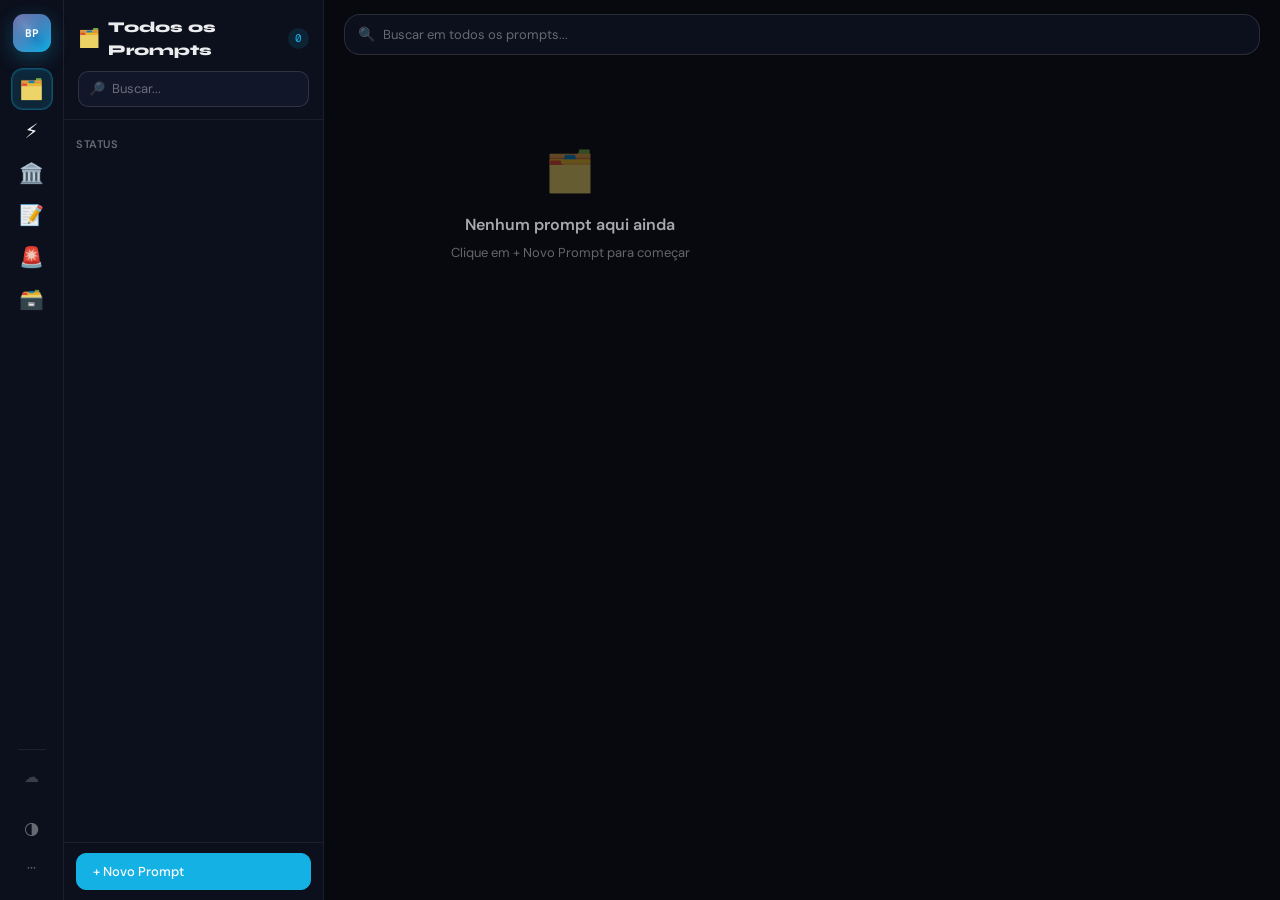
==== commit 97becc15: "Fix initial category, filters, and Drive/Cloudflare sync regressions" ====
--- a/banco_prompts_v5 (3).html
+++ b/banco_prompts_v5 (3).html
@@ -7,7 +7,7 @@
   <link rel="preconnect" href="https://fonts.googleapis.com">
   <link href="https://fonts.googleapis.com/css2?family=Geist+Mono:wght@400;500;600&family=Syne:wght@700;800&family=DM+Sans:ital,wght@0,300;0,400;0,500;0,600;1,400&display=swap" rel="stylesheet">
   <script src="https://accounts.google.com/gsi/client" async defer></script>
-  <style>
+    <style>
 /* ══════════ TOKENS ══════════ */
 :root {
   --bg0:#07090f; --bg1:#0c0f1c; --bg2:#111628; --bg3:#171d32; --bg4:#1d253d;
@@ -579,6 +579,15 @@
     const r=localStorage.getItem(LS_KEY_V2);
     if(r){ const d=JSON.parse(r); if(d?.version===2&&Array.isArray(d.categories)) { toast("Dados migrados para v5 ✅"); return migrateV2toV3(d); } }
   } catch(e){}
+  // Try embedded data
+  try {
+    const embedded = document.getElementById("embeddedData")?.textContent?.trim();
+    if(embedded){
+      const d=JSON.parse(embedded);
+      if(d?.version===3&&Array.isArray(d.prompts)) return d;
+      if(d?.version===2&&Array.isArray(d.categories)) return migrateV2toV3(d);
+    }
+  } catch(e){}
   return defaultData();
 }
 
@@ -592,11 +601,12 @@
 
 // ── State ──
 let S = {
-  cat: "fixadas",
+  cat: "todos",
   subcat: "",         // for analise
   filterFormato: "",
   filterStatus: "",
   filterTags: [],
+  filterAis: [],
   search: "",
   sideSearch: "",
   openPromptId: null,
@@ -612,6 +622,7 @@
 function allPrompts() { return data.prompts||[]; }
 function promptsForCat(cat) {
   if(cat==="todos") return allPrompts();
+  if(cat==="arquivados") return allPrompts().filter(p=>p.status==="arquivado");
   return allPrompts().filter(p => {
     if(cat==="analise") return p.categoria==="analise";
     return p.categoria===cat;
@@ -621,14 +632,15 @@
   let ps = promptsForCat(S.cat);
   if(S.cat==="analise"&&S.subcat) ps=ps.filter(p=>p.subcategoria===S.subcat);
   const q=(S.search||S.sideSearch).trim().toLowerCase();
-  if(q) ps=ps.filter(p=>[p.title,p.text,...(p.tags||[]),p.quandoUsar,p.nota].filter(Boolean).join(" ").toLowerCase().includes(q));
+  if(q) ps=ps.filter(p=>[p.title,p.text,...(p.tags||[]),p.quandoUsar,p.note].filter(Boolean).join(" ").toLowerCase().includes(q));
   if(S.filterFormato) ps=ps.filter(p=>p.formato===S.filterFormato);
   if(S.filterStatus) ps=ps.filter(p=>p.status===S.filterStatus);
   if(S.filterTags.length) ps=ps.filter(p=>S.filterTags.every(ft=>(p.tags||[]).map(t=>t.toLowerCase()).includes(ft.toLowerCase())));
+  if(S.filterAis.length) ps=ps.filter(p=>S.filterAis.includes((p.ai||"").toLowerCase()));
   return ps;
 }
 function hasActiveFilters() {
-  return S.search||S.sideSearch||S.filterFormato||S.filterStatus||S.filterTags.length;
+  return S.search||S.sideSearch||S.filterFormato||S.filterStatus||S.filterTags.length||S.filterAis.length;
 }
 
 // ── Render ──
@@ -643,7 +655,7 @@
     d.innerHTML=`${cat.icon}<div class="tooltip">${esc(cat.name)} (${count})</div>`;
     d.addEventListener("click",()=>{
       S.cat=cat.id; S.subcat=""; S.sideSearch=""; S.search="";
-      S.filterFormato=""; S.filterStatus=""; S.filterTags=[];
+      S.filterFormato=""; S.filterStatus=""; S.filterTags=[]; S.filterAis=[];
       $("#sideSearch").value=""; $("#globalSearch").value="";
       render();
     });
@@ -725,10 +737,11 @@
     const chips3=fl3.querySelector("#aiChips");
     aisUsed.forEach(ai=>{
       const c=document.createElement("span");
-      c.className="chip"+(S.filterTags.includes(ai)?" active":"");
+      const aiKey=ai.toLowerCase();
+      c.className="chip"+(S.filterAis.includes(aiKey)?" active":"");
       c.textContent=ai.charAt(0).toUpperCase()+ai.slice(1);
       c.addEventListener("click",()=>{
-        S.filterTags=S.filterTags.includes(ai)?S.filterTags.filter(t=>t!==ai):[...S.filterTags,ai];
+        S.filterAis=S.filterAis.includes(aiKey)?S.filterAis.filter(t=>t!==aiKey):[...S.filterAis,aiKey];
         renderSidePanel(); renderMain();
       });
       chips3.appendChild(c);
@@ -770,6 +783,7 @@
   if(S.filterFormato) addChip(FORMATO_LABELS[S.filterFormato]||S.filterFormato,()=>{ S.filterFormato=""; renderSidePanel(); renderMain(); });
   if(S.filterStatus) addChip(STATUS_LABELS[S.filterStatus]||S.filterStatus,()=>{ S.filterStatus=""; renderSidePanel(); renderMain(); });
   S.filterTags.forEach(t=>addChip("#"+t,()=>{ S.filterTags=S.filterTags.filter(ft=>ft!==t); renderSidePanel(); renderMain(); }));
+  S.filterAis.forEach(ai=>addChip("IA:"+ai.toUpperCase(),()=>{ S.filterAis=S.filterAis.filter(a=>a!==ai); renderSidePanel(); renderMain(); }));
 
   // Clear button visibility
   $("#btnClearFilters").style.display=hasActiveFilters()?"":"none";
@@ -974,7 +988,7 @@
 $("#globalSearch").addEventListener("input",e=>{ S.search=e.target.value; renderMain(); });
 document.addEventListener("input",e=>{ if(e.target.id==="sideSearch"){ S.sideSearch=e.target.value; renderMain(); } });
 $("#btnClearFilters").addEventListener("click",()=>{
-  S.search=""; S.sideSearch=""; S.filterFormato=""; S.filterStatus=""; S.filterTags=[];
+  S.search=""; S.sideSearch=""; S.filterFormato=""; S.filterStatus=""; S.filterTags=[]; S.filterAis=[];
   $("#globalSearch").value=""; $("#sideSearch").value="";
   renderSidePanel(); renderMain();
 });
@@ -1014,7 +1028,11 @@
   const cmd=e.ctrlKey||e.metaKey; const k=e.key.toLowerCase();
   if(k==="escape"){ if($("#editorOverlay").classList.contains("show")) closeEditor(); else closeDrawer(); }
   if(cmd&&k==="enter"){ if($("#editorOverlay").classList.contains("show")){ e.preventDefault(); $("#btnSavePrompt").click(); } }
-  if(cmd&&k==="n"){ e.preventDefault(); openEditor(null); }
+  if(cmd&&k==="n"){
+    const tag=(document.activeElement?.tagName||"").toLowerCase();
+    if(tag==="input"||tag==="textarea"||document.activeElement?.isContentEditable) return;
+    e.preventDefault(); openEditor(null);
+  }
 });
 
 // ── Boot ──
@@ -1030,8 +1048,11 @@
 const CFSYNC_TOKEN_KEY = "bancoPrompts_cfSyncToken";
 
 let driveState = {
-  clientId: localStorage.getItem(GDRIVE_LS_KEY)||"",
-  token: null, fileId: null, tokenClient: null, syncTimer: null,
+  clientId: localStorage.getItem(GDRIVE_LS_KEY) || "",
+  token: null,
+  fileId: null,
+  tokenClient: null,
+  syncTimer: null,
 };
 let cfState = {
   url: localStorage.getItem(CFSYNC_URL_KEY)||"",
@@ -1044,26 +1065,26 @@
 function hasCloudflareConfigured(){ return !!(cfState.url && cfState.token); }
 function hasAnyRemoteConfigured(){ return hasGoogleConfigured() || hasCloudflareConfigured(); }
 
-function driveSyncBtn(state,tip){
-  const btn=document.getElementById("btnDriveSync");
-  const bar=document.getElementById("driveStatusBar");
-  btn.dataset.state=state;
-  if(tip) document.getElementById("driveSyncTooltip").textContent=tip;
-  if(state==="syncing") bar.textContent="⟳";
-  else if(state==="ok") bar.textContent="✔";
-  else if(state==="error") bar.textContent="✗";
-  else bar.textContent="";
+function driveSyncBtn(state, tip){
+  const btn = document.getElementById("btnDriveSync");
+  const bar = document.getElementById("driveStatusBar");
+  btn.dataset.state = state;
+  if(tip) document.getElementById("driveSyncTooltip").textContent = tip;
+  if(state === "syncing") bar.textContent = "⟳";
+  else if(state === "ok") bar.textContent = "✔";
+  else if(state === "error") bar.textContent = "✗";
+  else bar.textContent = "";
 }
 function refreshSyncIdleState(){
   driveSyncBtn(hasAnyRemoteConfigured()?"idle":"off", hasAnyRemoteConfigured()?"Sincronizar agora":"Configurar / Sincronizar");
 }
 
-async function driveFetch(url,opts={}){
-  if(!driveState.token) throw new Error("Sem token");
-  const r=await fetch(url,{...opts,headers:{Authorization:"Bearer "+driveState.token,...(opts.headers||{})}});
-  if(r.status===401){ driveState.token=null; throw new Error("Token expirado"); }
-  return r;
-}
+async function driveFetch(url, init={}){
+  if(!driveState.token) throw new Error("Google Drive não autenticado");
+  const headers={...(init.headers||{}),"Authorization":"Bearer "+driveState.token};
+  return fetch(url,{...init,headers});
+}
+
 async function driveFindFile(){
   const q=encodeURIComponent(`name='${GDRIVE_FNAME}' and trashed=false`);
   const r=await driveFetch(`https://www.googleapis.com/drive/v3/files?q=${q}&fields=files(id,modifiedTime)`);
@@ -1206,8 +1227,9 @@
   document.getElementById("btnDriveSetupDisconnect").style.display=hasGoogleConfigured()?"inline-flex":"none";
   document.getElementById("btnCfSetupDisconnect").style.display=hasCloudflareConfigured()?"inline-flex":"none";
   document.getElementById("driveSetupModal").classList.add("show");
-  setTimeout(()=>document.getElementById("driveClientIdInput").focus(),50);
-}
+  setTimeout(()=>document.getElementById("cfSyncUrlInput").focus(), 50);
+}
+
 function closeDriveSetupModal(){ document.getElementById("driveSetupModal").classList.remove("show"); }
 document.getElementById("btnDriveSetupClose").addEventListener("click",closeDriveSetupModal);
 document.getElementById("driveSetupModal").addEventListener("click",e=>{ if(e.target===e.currentTarget) closeDriveSetupModal(); });
@@ -1255,12 +1277,13 @@
 });
 
 const _origSave=save;
-window.save=function(d){
+save=function(d){
   _origSave(d);
   if(suppressAutoSync) return;
   if(driveState.token) driveSyncDebounced();
   if(hasCloudflareConfigured()) cfSyncDebounced();
 };
+window.save=save;
 
 refreshSyncIdleState();
 if(hasAnyRemoteConfigured()) window.addEventListener("load",()=>setTimeout(runInitialSyncs,800));
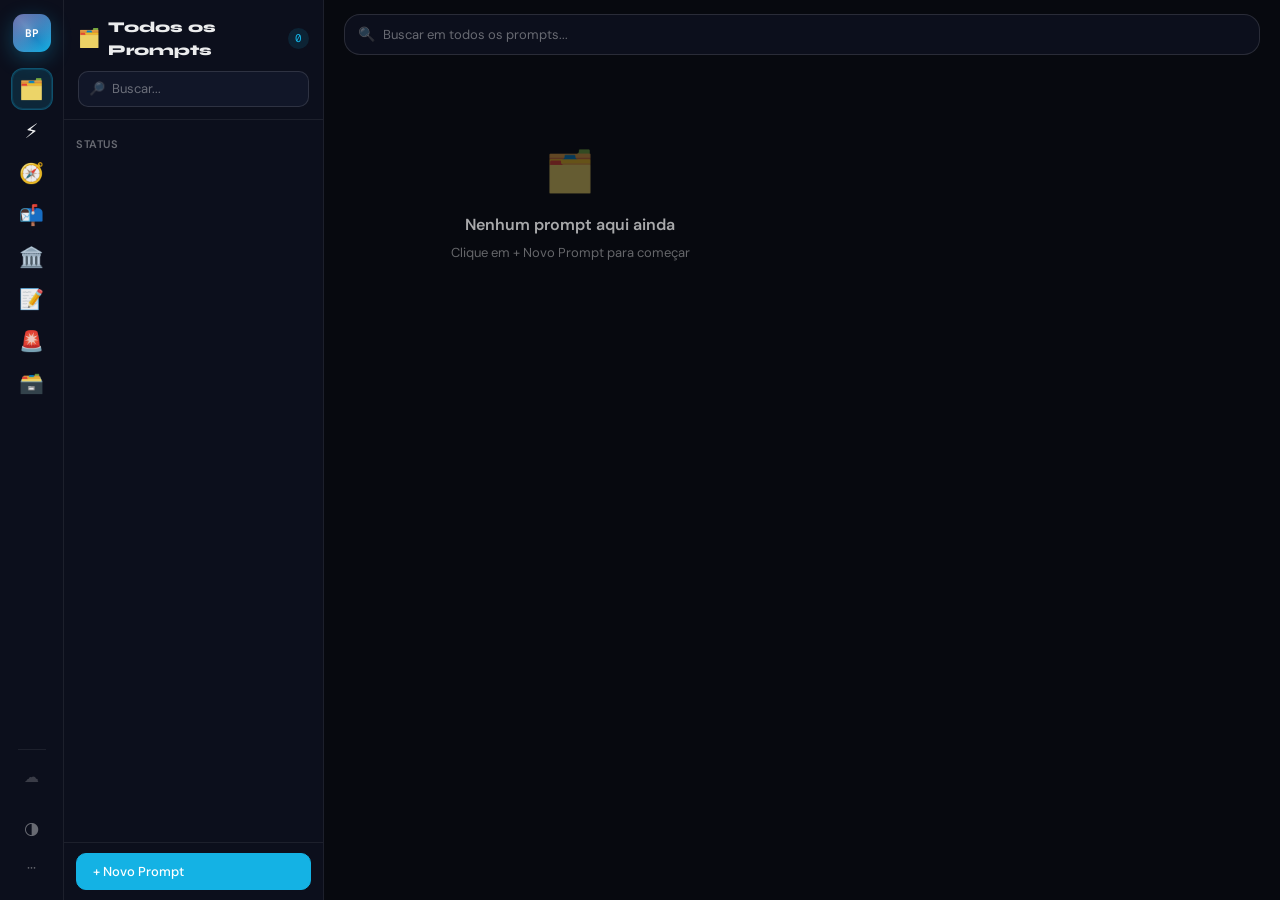
==== commit 68d64c06: "Harden UX/state flows and organize project docs" ====
--- a/banco_prompts_v5 (3).html
+++ b/banco_prompts_v5 (3).html
@@ -237,8 +237,8 @@
   <aside class="side-panel">
     <div class="panel-head">
       <div class="panel-cat-title">
-        <span class="panel-cat-icon" id="panelCatIcon">📌</span>
-        <span class="panel-cat-name" id="panelCatName">Fixadas</span>
+        <span class="panel-cat-icon" id="panelCatIcon">🗂️</span>
+        <span class="panel-cat-name" id="panelCatName">Todos os Prompts</span>
         <span class="panel-cat-count" id="panelCatCount">0</span>
       </div>
       <div class="panel-search">
@@ -434,6 +434,8 @@
 const CATS = [
   { id:"todos",       name:"Todos os Prompts",   icon:"🗂️", desc:"Todos os prompts em um lugar" },
   { id:"analise",     name:"Análise por Eixo",   icon:"⚡", desc:"Análise detalhada por eixo" },
+  { id:"triagem",     name:"Triagem",             icon:"🧭", desc:"Prompts para triagem e leitura inicial" },
+  { id:"diligencias", name:"Diligências",         icon:"📬", desc:"Reanálises e pós-diligência" },
   { id:"geral",       name:"Análise",             icon:"🏛️", desc:"Análise geral de processos" },
   { id:"informacao",  name:"Informação Técnica",  icon:"📝", desc:"Templates e prompts para redação de IT" },
   { id:"especiais",   name:"Casos Especiais",     icon:"🚨", desc:"Cenários específicos e exceções" },
@@ -460,7 +462,8 @@
 const uid = () => Math.random().toString(16).slice(2)+"-"+Date.now().toString(16);
 const nowISO = () => new Date().toISOString();
 const esc = s => String(s??"").replaceAll("&","&amp;").replaceAll("<","&lt;").replaceAll(">","&gt;").replaceAll('"',"&quot;");
-const parseTags = s => (s||"").split(",").map(t=>t.trim()).filter(Boolean);
+const normalizeTag = t => (t||"").trim().toLowerCase();
+const parseTags = s => [...new Set((s||"").split(",").map(normalizeTag).filter(Boolean))];
 const fmt = iso => { try{ return new Date(iso).toLocaleString("pt-BR",{dateStyle:"short",timeStyle:"short"}); }catch(e){ return "—"; }};
 const norm = t => { if(!t) return ""; return t.replace(/\r\n/g,"\n").replace(/\r/g,"\n").trim(); };
 
@@ -613,6 +616,22 @@
   editingId: null,
 };
 
+const UI_STATE_KEY = "bancoPrompts_uiState_v1";
+
+function saveUIState(){
+  localStorage.setItem(UI_STATE_KEY, JSON.stringify({ cat: S.cat, subcat: S.subcat }));
+}
+
+function loadUIState(){
+  try{
+    const raw = localStorage.getItem(UI_STATE_KEY);
+    if(!raw) return;
+    const st = JSON.parse(raw);
+    if(st?.cat && CATS.some(c=>c.id===st.cat)) S.cat = st.cat;
+    if(st?.subcat && SUBCATS.some(sc=>sc.id===st.subcat)) S.subcat = st.subcat;
+  }catch(e){}
+}
+
 // ── Theme ──
 const getTheme = () => localStorage.getItem("bpTheme")==="light"?"light":"dark";
 const setTheme = t => { localStorage.setItem("bpTheme",t); document.documentElement.setAttribute("data-theme",t); };
@@ -622,7 +641,7 @@
 function allPrompts() { return data.prompts||[]; }
 function promptsForCat(cat) {
   if(cat==="todos") return allPrompts();
-  if(cat==="arquivados") return allPrompts().filter(p=>p.status==="arquivado");
+  if(cat==="arquivados") return allPrompts().filter(p=>p.status==="arquivado" || p.categoria==="arquivados");
   return allPrompts().filter(p => {
     if(cat==="analise") return p.categoria==="analise";
     return p.categoria===cat;
@@ -637,6 +656,7 @@
   if(S.filterStatus) ps=ps.filter(p=>p.status===S.filterStatus);
   if(S.filterTags.length) ps=ps.filter(p=>S.filterTags.every(ft=>(p.tags||[]).map(t=>t.toLowerCase()).includes(ft.toLowerCase())));
   if(S.filterAis.length) ps=ps.filter(p=>S.filterAis.includes((p.ai||"").toLowerCase()));
+  ps=ps.slice().sort((a,b)=>new Date(b.updatedAt||0)-new Date(a.updatedAt||0));
   return ps;
 }
 function hasActiveFilters() {
@@ -657,6 +677,7 @@
       S.cat=cat.id; S.subcat=""; S.sideSearch=""; S.search="";
       S.filterFormato=""; S.filterStatus=""; S.filterTags=[]; S.filterAis=[];
       $("#sideSearch").value=""; $("#globalSearch").value="";
+      saveUIState();
       render();
     });
     el.appendChild(d);
@@ -681,7 +702,7 @@
     allItem.className="subcat-item"+(S.subcat===""?" active":"");
     const allCount=promptsForCat("analise").length;
     allItem.innerHTML=`<span class="subcat-item-name">🏛️ Todos os Eixos</span><span class="subcat-count">${allCount}</span>`;
-    allItem.addEventListener("click",()=>{ S.subcat=""; renderSidePanel(); renderMain(); });
+    allItem.addEventListener("click",()=>{ S.subcat=""; saveUIState(); renderSidePanel(); renderMain(); });
     nav.appendChild(allItem);
     
     SUBCATS.forEach(sc=>{
@@ -689,7 +710,7 @@
       const item=document.createElement("div");
       item.className="subcat-item"+(S.subcat===sc.id?" active":"");
       item.innerHTML=`<span class="subcat-item-name">${esc(sc.name)}</span><span class="subcat-count">${count}</span>`;
-      item.addEventListener("click",()=>{ S.subcat=sc.id; renderSidePanel(); renderMain(); });
+      item.addEventListener("click",()=>{ S.subcat=sc.id; saveUIState(); renderSidePanel(); renderMain(); });
       nav.appendChild(item);
     });
     body.appendChild(nav);
@@ -920,13 +941,40 @@
   $("#e_nao_quando").value=p?.naoUsarQuando||"";
   $("#e_saida").value=p?.saidaEsperada||"";
   $("#e_note").value=p?.note||"";
+  toggleSubcatField();
+  snapshotEditorInitialValues();
   $("#editorOverlay").classList.add("show");
   setTimeout(()=>$("#e_title").focus(),50);
 }
-function closeEditor(){ $("#editorOverlay").classList.remove("show"); S.editingId=null; }
+function editorHasChanges(){
+  const fields=["#e_title","#e_text","#e_categoria","#e_subcategoria","#e_formato","#e_status","#e_ai","#e_tags","#e_quando","#e_nao_quando","#e_saida","#e_note"];
+  return fields.some(sel=>{
+    const el=$(sel);
+    return (el?.value||"") !== (el?.dataset.initial||"");
+  });
+}
+function closeEditor(force=false){
+  if(!force && editorHasChanges() && !confirm("Descartar alterações não salvas?")) return;
+  $("#editorOverlay").classList.remove("show"); S.editingId=null;
+}
 $("#btnCloseEditor").addEventListener("click",closeEditor);
 $("#btnCancelEditor").addEventListener("click",closeEditor);
 $("#editorOverlay").addEventListener("click",e=>{ if(e.target===e.currentTarget) closeEditor(); });
+$("#e_categoria").addEventListener("change",toggleSubcatField);
+
+function toggleSubcatField(){
+  const field = $("#e_subcategoria")?.closest(".field");
+  const isAnalise = $("#e_categoria")?.value === "analise";
+  if(field) field.style.display = isAnalise ? "" : "none";
+  if(!isAnalise) $("#e_subcategoria").value = "";
+}
+
+function snapshotEditorInitialValues(){
+  ["#e_title","#e_text","#e_categoria","#e_subcategoria","#e_formato","#e_status","#e_ai","#e_tags","#e_quando","#e_nao_quando","#e_saida","#e_note"].forEach(sel=>{
+    const el=$(sel);
+    if(el) el.dataset.initial = el.value || "";
+  });
+}
 
 $("#btnSavePrompt").addEventListener("click",()=>{
   const title=$("#e_title").value.trim();
@@ -934,14 +982,17 @@
   if(!title){ toast("Título é obrigatório 🙂"); return; }
   if(!text){ toast("Texto é obrigatório 🙂"); return; }
 
+  const categoria = $("#e_categoria").value||"analise";
+  const status = $("#e_status").value||"teste";
+
   const p = {
     id: S.editingId||uid(),
     title,
     text,
-    categoria: $("#e_categoria").value||"analise",
+    categoria,
     subcategoria: $("#e_subcategoria").value||"",
     formato: $("#e_formato").value||"",
-    status: $("#e_status").value||"teste",
+    status: categoria==="arquivados" ? "arquivado" : status,
     ai: $("#e_ai").value||"",
     tags: parseTags($("#e_tags").value),
     quandoUsar: $("#e_quando").value.trim(),
@@ -960,14 +1011,15 @@
     data.prompts.push(p);
     toast("Prompt criado ✅");
   }
-  S.cat=p.categoria;
-  save(data); closeEditor(); render();
+  S.cat=p.status==="arquivado" ? "arquivados" : p.categoria;
+  saveUIState();
+  save(data); closeEditor(true); render();
 });
 
 $("#btnDeletePrompt").addEventListener("click",()=>{
   if(!confirm("Excluir este prompt? Não dá pra desfazer.")) return;
   data.prompts=data.prompts.filter(x=>x.id!==S.editingId);
-  save(data); closeEditor(); render(); toast("Prompt excluído 🗑️");
+  save(data); closeEditor(true); render(); toast("Prompt excluído 🗑️");
 });
 
 // ── Actions ──
@@ -1036,6 +1088,7 @@
 });
 
 // ── Boot ──
+loadUIState();
 render();
 </script>
 
